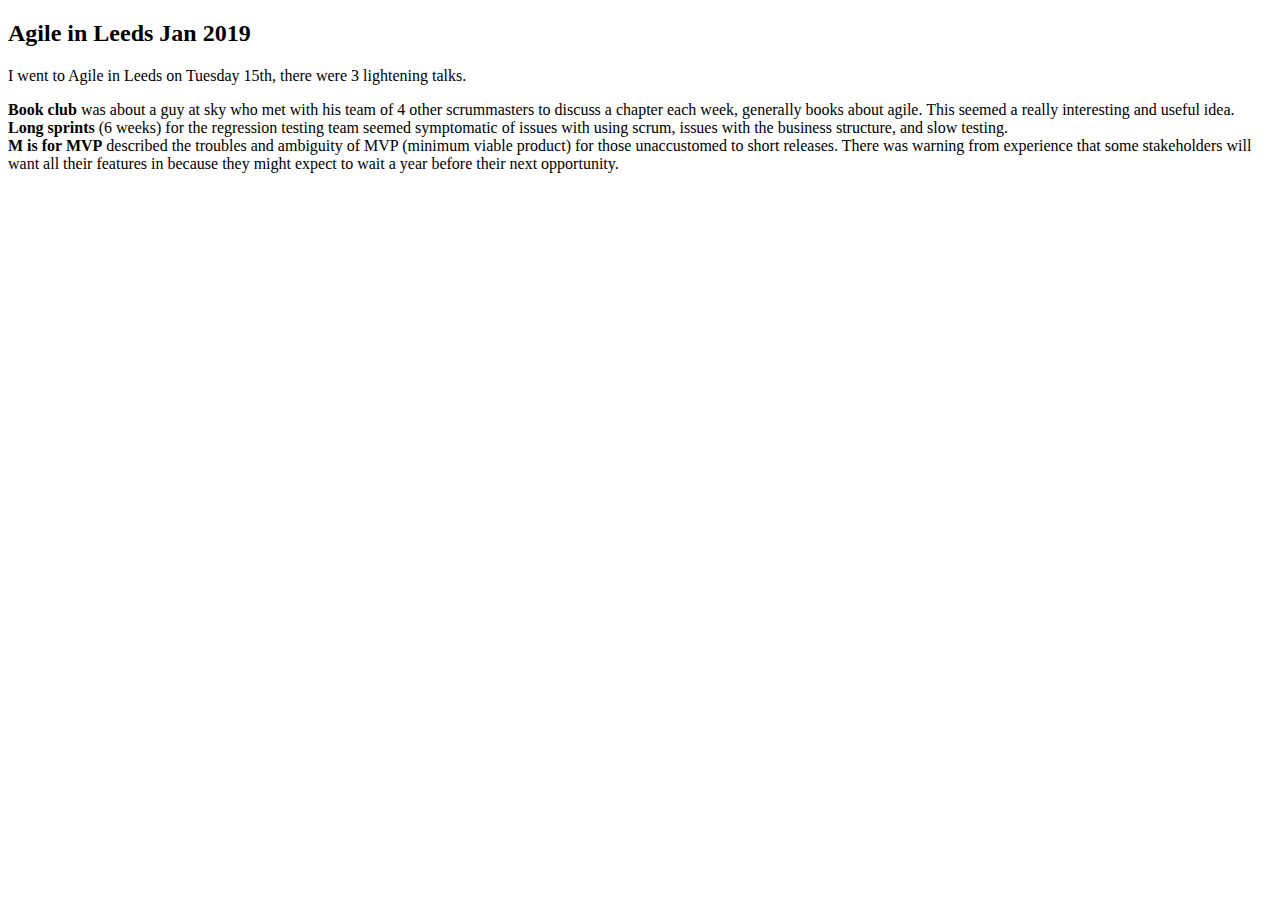
==== index.html @ 942dac50 "init index.js" ====
<!DOCTYPE html>
<html>
<head>
  <title>JohnAbeJames.com</title>
</head>
<body>

    <h2>Agile in Leeds Jan 2019</h2>
    <p>I went to Agile in Leeds on Tuesday 15th, there were 3 lightening talks. </p>

    <p>
        <strong>Book club</strong> was about a guy at sky who met with his team of 4 other scrummasters to discuss a chapter each week, generally books about agile. This seemed a really interesting and useful idea.
        <br>
        <strong>Long sprints</strong> (6 weeks) for the regression testing team seemed symptomatic of issues with using scrum, issues with the business structure, and slow testing.
        <br>
        <strong>M is for MVP</strong> described the troubles and ambiguity of MVP (minimum viable product) for those unaccustomed to short releases. There was warning from experience that some stakeholders will want all their features in because they might expect to wait a year before their next opportunity.
    </p>

</body>
</html>
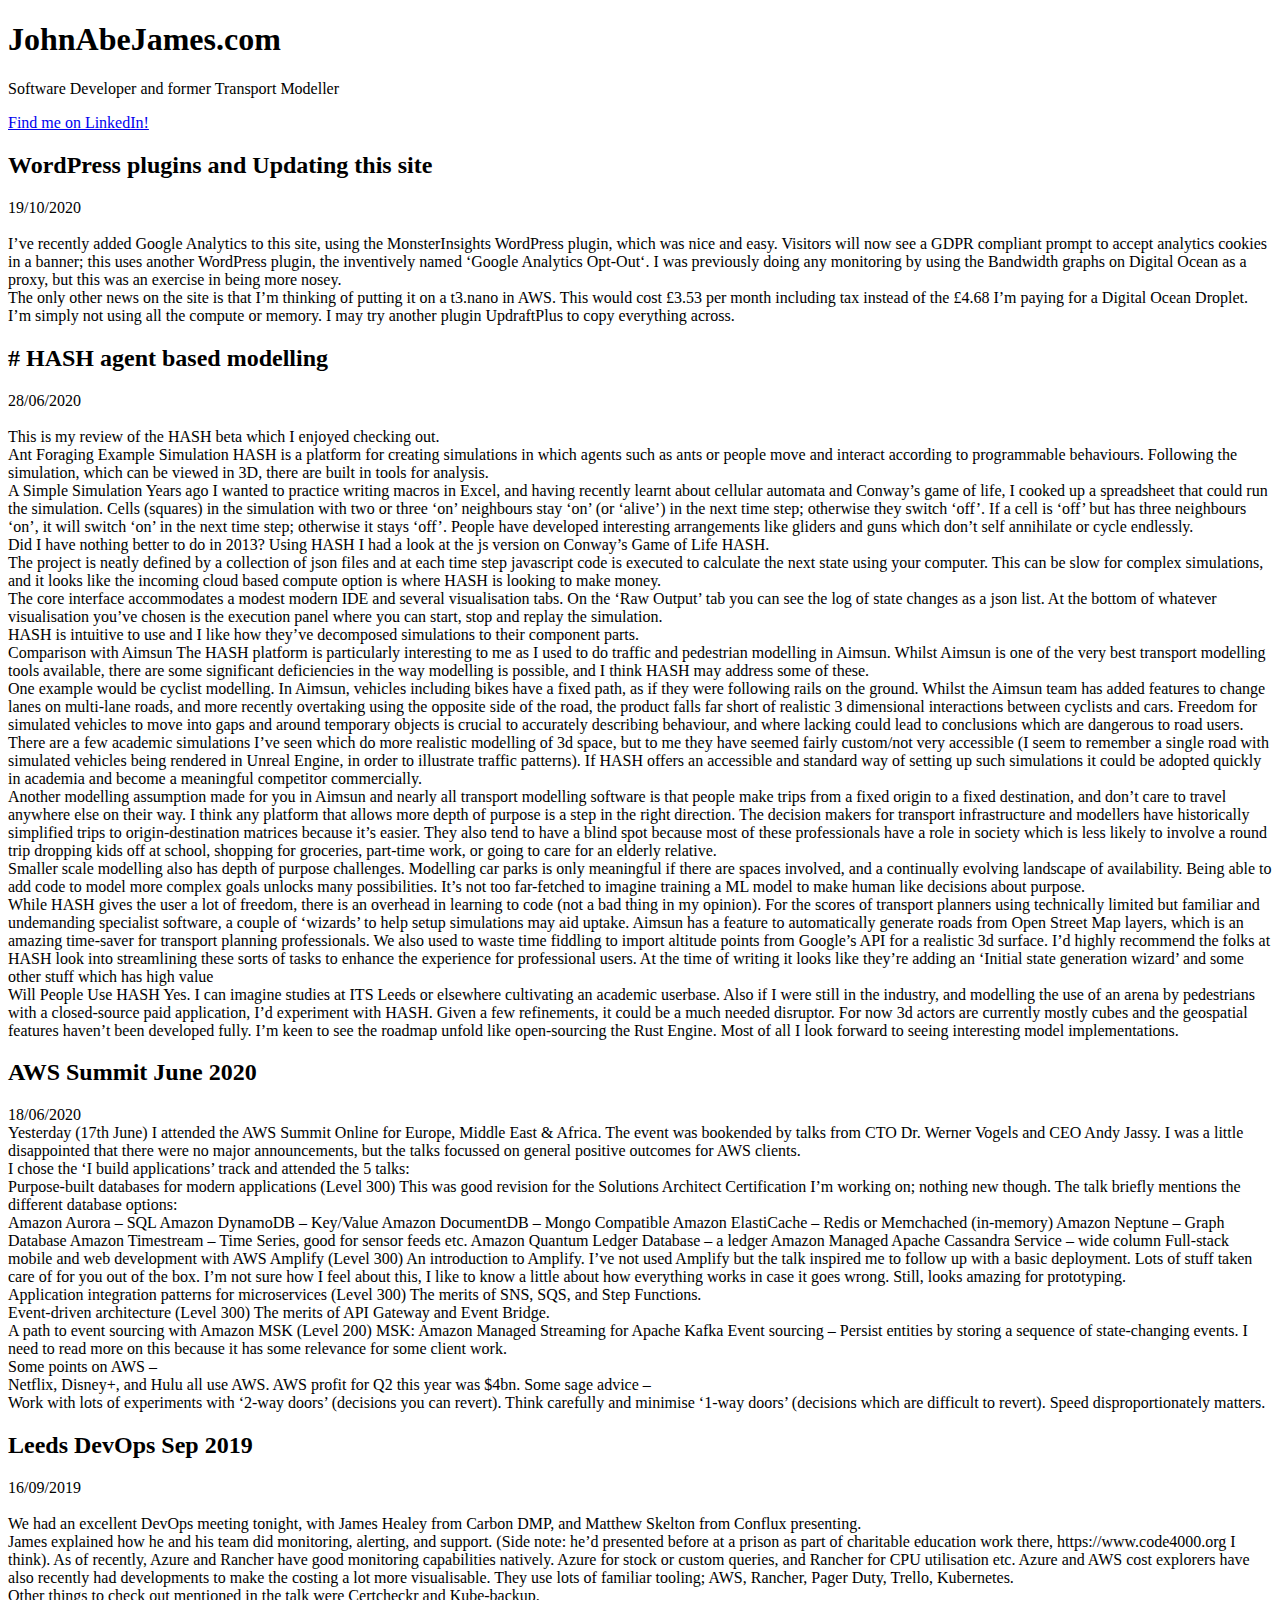
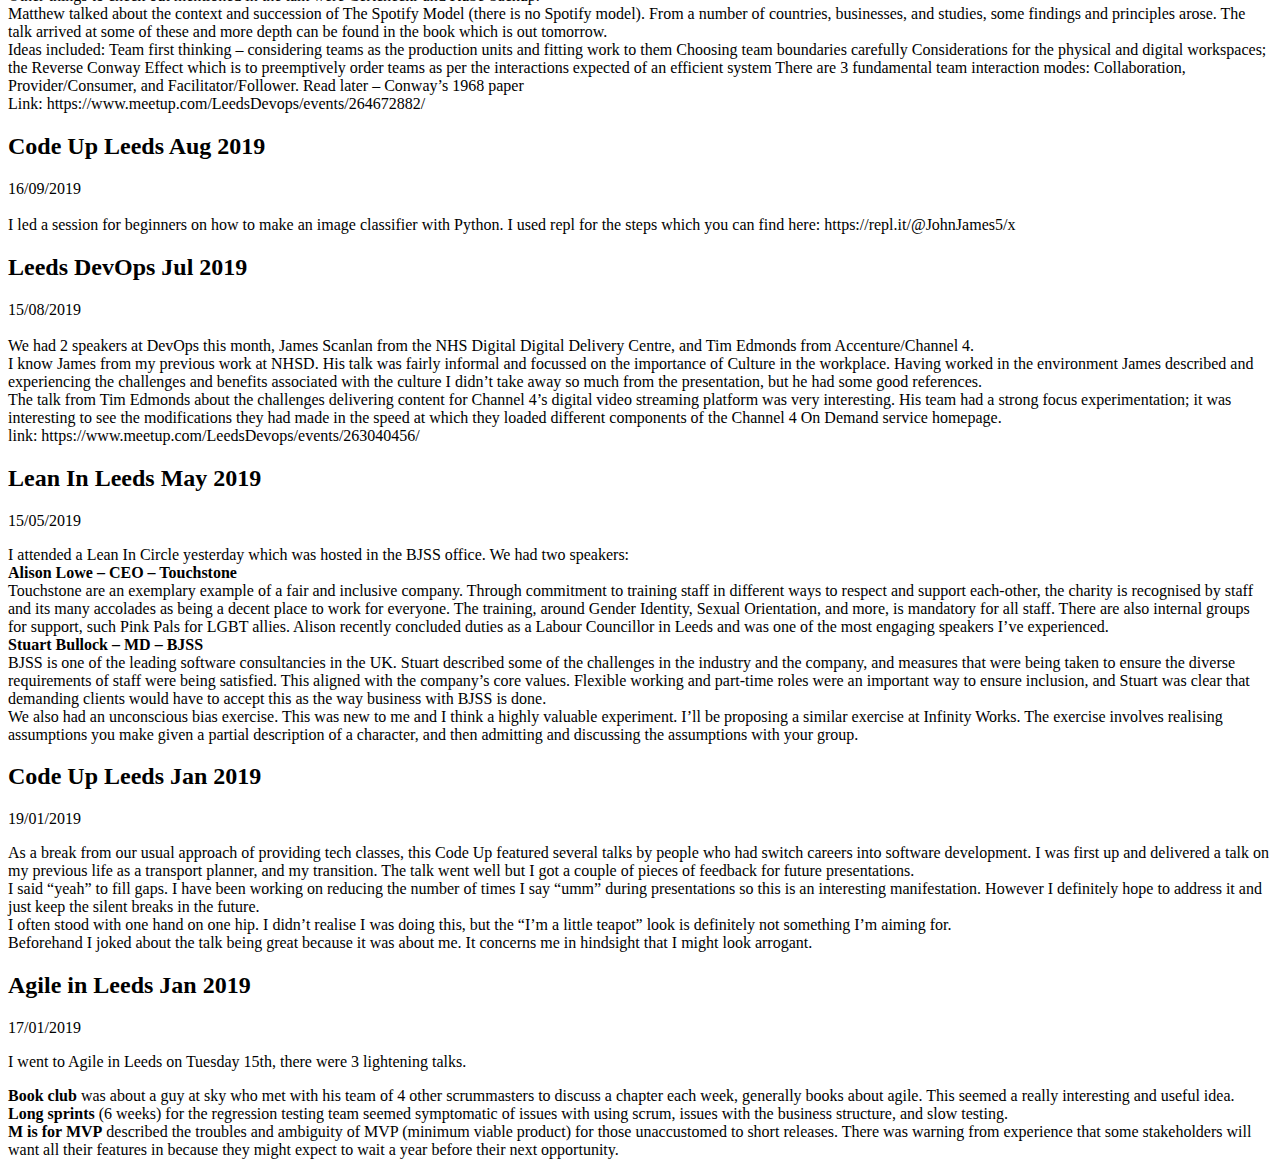
==== commit fce567bd: "add content" ====
--- a/index.html
+++ b/index.html
@@ -5,9 +5,174 @@
 </head>
 <body>
 
+    <h1>JohnAbeJames.com</h1>
+    <p>Software Developer and former Transport Modeller</p>
+    
+    <a href="https://www.linkedin.com/in/john-a-james/">Find me on LinkedIn!</a>
+
+    <h2>WordPress plugins and Updating this site</h2>
+    <li>19/10/2020</li>
+    <br>
+    I’ve recently added Google Analytics to this site, using the MonsterInsights WordPress plugin, which was nice and easy. Visitors will now see a GDPR compliant prompt to accept analytics cookies in a banner; this uses another WordPress plugin, the inventively named ‘Google Analytics Opt-Out‘. I was previously doing any monitoring by using the Bandwidth graphs on Digital Ocean as a proxy, but this was an exercise in being more nosey.
+    <br>
+    The only other news on the site is that I’m thinking of putting it on a t3.nano in AWS. This would cost £3.53 per month including tax instead of the £4.68 I’m paying for a Digital Ocean Droplet. I’m simply not using all the compute or memory. I may try another plugin UpdraftPlus to copy everything across.
+
+
+    <h2># HASH agent based modelling</h2>
+    <li>28/06/2020</li>
+    <br>
+This is my review of the HASH beta which I enjoyed checking out.
+<br>
+Ant Foraging Example Simulation
+HASH is a platform for creating simulations in which agents such as ants or people move and interact according to programmable behaviours. Following the simulation, which can be viewed in 3D, there are built in tools for analysis.
+<br>
+
+A Simple Simulation
+Years ago I wanted to practice writing macros in Excel, and having recently learnt about cellular automata and Conway’s game of life, I cooked up a spreadsheet that could run the simulation. Cells (squares) in the simulation with two or three ‘on’ neighbours stay ‘on’ (or ‘alive’) in the next time step; otherwise they switch ‘off’. If a cell is ‘off’ but has three neighbours ‘on’, it will switch ‘on’ in the next time step; otherwise it stays ‘off’. People have developed interesting arrangements like gliders and guns which don’t self annihilate or cycle endlessly.
+<br>
+Did I have nothing better to do in 2013?
+Using HASH
+I had a look at the js version on Conway’s Game of Life HASH.
+<br>
+
+
+The project is neatly defined by a collection of json files and at each time step javascript code is executed to calculate the next state using your computer. This can be slow for complex simulations, and it looks like the incoming cloud based compute option is where HASH is looking to make money.
+<br>
+
+The core interface accommodates a modest modern IDE and several visualisation tabs. On the ‘Raw Output’ tab you can see the log of state changes as a json list. At the bottom of whatever visualisation you’ve chosen is the execution panel where you can start, stop and replay the simulation.
+
+<br>
+
+HASH is intuitive to use and I like how they’ve decomposed simulations to their component parts.
+<br>
+
+Comparison with Aimsun
+The HASH platform is particularly interesting to me as I used to do traffic and pedestrian modelling in Aimsun. Whilst Aimsun is one of the very best transport modelling tools available, there are some significant deficiencies in the way modelling is possible, and I think HASH may address some of these.
+<br>
+
+One example would be cyclist modelling. In Aimsun, vehicles including bikes have a fixed path, as if they were following rails on the ground. Whilst the Aimsun team has added features to change lanes on multi-lane roads, and more recently overtaking using the opposite side of the road, the product falls far short of realistic 3 dimensional interactions between cyclists and cars. Freedom for simulated vehicles to move into gaps and around temporary objects is crucial to accurately describing behaviour, and where lacking could lead to conclusions which are dangerous to road users. There are a few academic simulations I’ve seen which do more realistic modelling of 3d space, but to me they have seemed fairly custom/not very accessible (I seem to remember a single road with simulated vehicles being rendered in Unreal Engine, in order to illustrate traffic patterns). If HASH offers an accessible and standard way of setting up such simulations it could be adopted quickly in academia and become a meaningful competitor commercially.
+<br>
+
+Another modelling assumption made for you in Aimsun and nearly all transport modelling software is that people make trips from a fixed origin to a fixed destination, and don’t care to travel anywhere else on their way. I think any platform that allows more depth of purpose is a step in the right direction. The decision makers for transport infrastructure and modellers have historically simplified trips to origin-destination matrices because it’s easier. They also tend to have a blind spot because most of these professionals have a role in society which is less likely to involve a round trip dropping kids off at school, shopping for groceries, part-time work, or going to care for an elderly relative.
+<br>
+
+Smaller scale modelling also has depth of purpose challenges. Modelling car parks is only meaningful if there are spaces involved, and a continually evolving landscape of availability. Being able to add code to model more complex goals unlocks many possibilities. It’s not too far-fetched to imagine training a ML model to make human like decisions about purpose.
+<br>
+
+While HASH gives the user a lot of freedom, there is an overhead in learning to code (not a bad thing in my opinion). For the scores of transport planners using technically limited but familiar and undemanding specialist software, a couple of ‘wizards’ to help setup simulations may aid uptake. Aimsun has a feature to automatically generate roads from Open Street Map layers, which is an amazing time-saver for transport planning professionals. We also used to waste time fiddling to import altitude points from Google’s API for a realistic 3d surface. I’d highly recommend the folks at HASH look into streamlining these sorts of tasks to enhance the experience for professional users. At the time of writing it looks like they’re adding an ‘Initial state generation wizard’ and some other stuff which has high value
+<br>
+
+Will People Use HASH
+Yes. I can imagine studies at ITS Leeds or elsewhere cultivating an academic userbase. Also if I were still in the industry, and modelling the use of an arena by pedestrians with a closed-source paid application, I’d experiment with HASH. Given a few refinements, it could be a much needed disruptor. For now 3d actors are currently mostly cubes and the geospatial features haven’t been developed fully. I’m keen to see the roadmap unfold like open-sourcing the Rust Engine. Most of all I look forward to seeing interesting model implementations.
+
+    <h2>AWS Summit June 2020</h2>
+    <li>18/06/2020</li>
+    Yesterday (17th June) I attended the AWS Summit Online for Europe, Middle East & Africa. The event was bookended by talks from CTO Dr. Werner Vogels and CEO Andy Jassy. I was a little disappointed that there were no major announcements, but the talks focussed on general positive outcomes for AWS clients.
+    <br>
+    I chose the ‘I build applications’ track and attended the 5 talks:
+    <br>
+    Purpose-built databases for modern applications (Level 300)
+    This was good revision for the Solutions Architect Certification I’m working on; nothing new though. The talk briefly mentions the different database options:
+    <br>
+    Amazon Aurora – SQL
+    Amazon DynamoDB – Key/Value
+    Amazon DocumentDB – Mongo Compatible
+    Amazon ElastiCache – Redis or Memchached (in-memory)
+    Amazon Neptune – Graph Database
+    Amazon Timestream – Time Series, good for sensor feeds etc.
+    Amazon Quantum Ledger Database – a ledger
+    Amazon Managed Apache Cassandra Service – wide column
+    Full-stack mobile and web development with AWS Amplify (Level 300)
+    An introduction to Amplify. I’ve not used Amplify but the talk inspired me to follow up with a basic deployment. Lots of stuff taken care of for you out of the box. I’m not sure how I feel about this, I like to know a little about how everything works in case it goes wrong. Still, looks amazing for prototyping.
+    <br>
+    Application integration patterns for microservices (Level 300)
+    The merits of SNS, SQS, and Step Functions.
+    <br>
+    Event-driven architecture (Level 300)
+    The merits of API Gateway and Event Bridge.
+    <br>
+    A path to event sourcing with Amazon MSK (Level 200)
+    MSK: Amazon Managed Streaming for Apache Kafka
+    Event sourcing –
+    Persist entities by storing a sequence of state-changing events.
+    I need to read more on this because it has some relevance for some client work.
+    <br>
+    Some points on AWS –
+    <br>
+    Netflix, Disney+, and Hulu all use AWS.
+    AWS profit for Q2 this year was $4bn.
+    Some sage advice –
+    <br>
+    Work with lots of experiments with ‘2-way doors’ (decisions you can revert). Think carefully and minimise ‘1-way doors’ (decisions which are difficult to revert).
+    Speed disproportionately matters.
+
+
+
+    <h2>Leeds DevOps Sep 2019</h2>
+    <li>16/09/2019</li>
+    <br>
+    We had an excellent DevOps meeting tonight, with James Healey from Carbon DMP, and Matthew Skelton from Conflux presenting.
+    <br>
+    James explained how he and his team did monitoring, alerting, and support. (Side note: he’d presented before at a prison as part of charitable education work there, https://www.code4000.org I think). As of recently, Azure and Rancher have good monitoring capabilities natively. Azure for stock or custom queries, and Rancher for CPU utilisation etc. Azure and AWS cost explorers have also recently had developments to make the costing a lot more visualisable. They use lots of familiar tooling; AWS, Rancher, Pager Duty, Trello, Kubernetes.
+    <br>
+    Other things to check out mentioned in the talk were Certcheckr and Kube-backup.
+    <br>
+    Matthew talked about the context and succession of The Spotify Model (there is no Spotify model). From a number of countries, businesses, and studies, some findings and principles arose. The talk arrived at some of these and more depth can be found in the book which is out tomorrow.
+    <br>
+    Ideas included:
+    
+    Team first thinking – considering teams as the production units and fitting work to them
+    Choosing team boundaries carefully
+    Considerations for the physical and digital workspaces; the Reverse Conway Effect which is to preemptively order teams as per the interactions expected of an efficient system
+    There are 3 fundamental team interaction modes: Collaboration, Provider/Consumer, and Facilitator/Follower.
+    Read later – Conway’s 1968 paper
+    <br>
+    Link: https://www.meetup.com/LeedsDevops/events/264672882/
+
+
+    <h2>Code Up Leeds Aug 2019</h2>
+    <li>16/09/2019</li>
+    <br>
+    I led a session for beginners on how to make an image classifier with Python. I used repl for the steps which you can find here: https://repl.it/@JohnJames5/x
+
+    <h2>Leeds DevOps Jul 2019</h2>
+    <li>15/08/2019</li>
+    <br>
+    We had 2 speakers at DevOps this month, James Scanlan from the NHS Digital Digital Delivery Centre, and Tim Edmonds from Accenture/Channel 4.
+    <br>
+    I know James from my previous work at NHSD. His talk was fairly informal and focussed on the importance of Culture in the workplace. Having worked in the environment James described and experiencing the challenges and benefits associated with the culture I didn’t take away so much from the presentation, but he had some good references.
+    <br>
+    The talk from Tim Edmonds about the challenges delivering content for Channel 4’s digital video streaming platform was very interesting. His team had a strong focus experimentation; it was interesting to see the modifications they had made in the speed at which they loaded different components of the Channel 4 On Demand service homepage.
+    <br>
+    link: https://www.meetup.com/LeedsDevops/events/263040456/
+    <br>
+    <h2>Lean In Leeds May 2019</h2>
+    <li>15/05/2019</li>
+    <p>I attended a Lean In Circle yesterday which was hosted in the BJSS office. We had two speakers:
+        <br>
+        <strong>Alison Lowe – CEO – Touchstone</strong> 
+        <br>
+        Touchstone are an exemplary example of a fair and inclusive company. Through commitment to training staff in different ways to respect and support each-other, the charity is recognised by staff and its many accolades as being a decent place to work for everyone. The training, around Gender Identity, Sexual Orientation, and more, is mandatory for all staff. There are also internal groups for support, such Pink Pals for LGBT allies. Alison recently concluded duties as a Labour Councillor in Leeds and was one of the most engaging speakers I’ve experienced.
+        <br>
+        <strong>Stuart Bullock – MD – BJSS</strong> 
+        <br>
+        BJSS is one of the leading software consultancies in the UK. Stuart described some of the challenges in the industry and the company, and measures that were being taken to ensure the diverse requirements of staff were being satisfied. This aligned with the company’s core values. Flexible working and part-time roles were an important way to ensure inclusion, and Stuart was clear that demanding clients would have to accept this as the way business with BJSS is done.
+        <br>
+        We also had an unconscious bias exercise. This was new to me and I think a highly valuable experiment. I’ll be proposing a similar exercise at Infinity Works. The exercise involves realising assumptions you make given a partial description of a character, and then admitting and discussing the assumptions with your group.
+    </p>
+    <h2>Code Up Leeds Jan 2019</h2>
+    <li>19/01/2019</li>
+    <p>As a break from our usual approach of providing tech classes, this Code Up featured several talks by people who had switch careers into software development. I was first up and delivered a talk on my previous life as a transport planner, and my transition. The talk went well but I got a couple of pieces of feedback for future presentations.
+        <br>
+        I said “yeah” to fill gaps. I have been working on reducing the number of times I say “umm” during presentations so this is an interesting manifestation. However I definitely hope to address it and just keep the silent breaks in the future.
+        <br>
+        I often stood with one hand on one hip. I didn’t realise I was doing this, but the “I’m a little teapot” look is definitely not something I’m aiming for.
+        <br>
+        Beforehand I joked about the talk being great because it was about me. It concerns me in hindsight that I might look arrogant.</p>
+
     <h2>Agile in Leeds Jan 2019</h2>
+    <li>17/01/2019</li>
     <p>I went to Agile in Leeds on Tuesday 15th, there were 3 lightening talks. </p>
-
     <p>
         <strong>Book club</strong> was about a guy at sky who met with his team of 4 other scrummasters to discuss a chapter each week, generally books about agile. This seemed a really interesting and useful idea.
         <br>
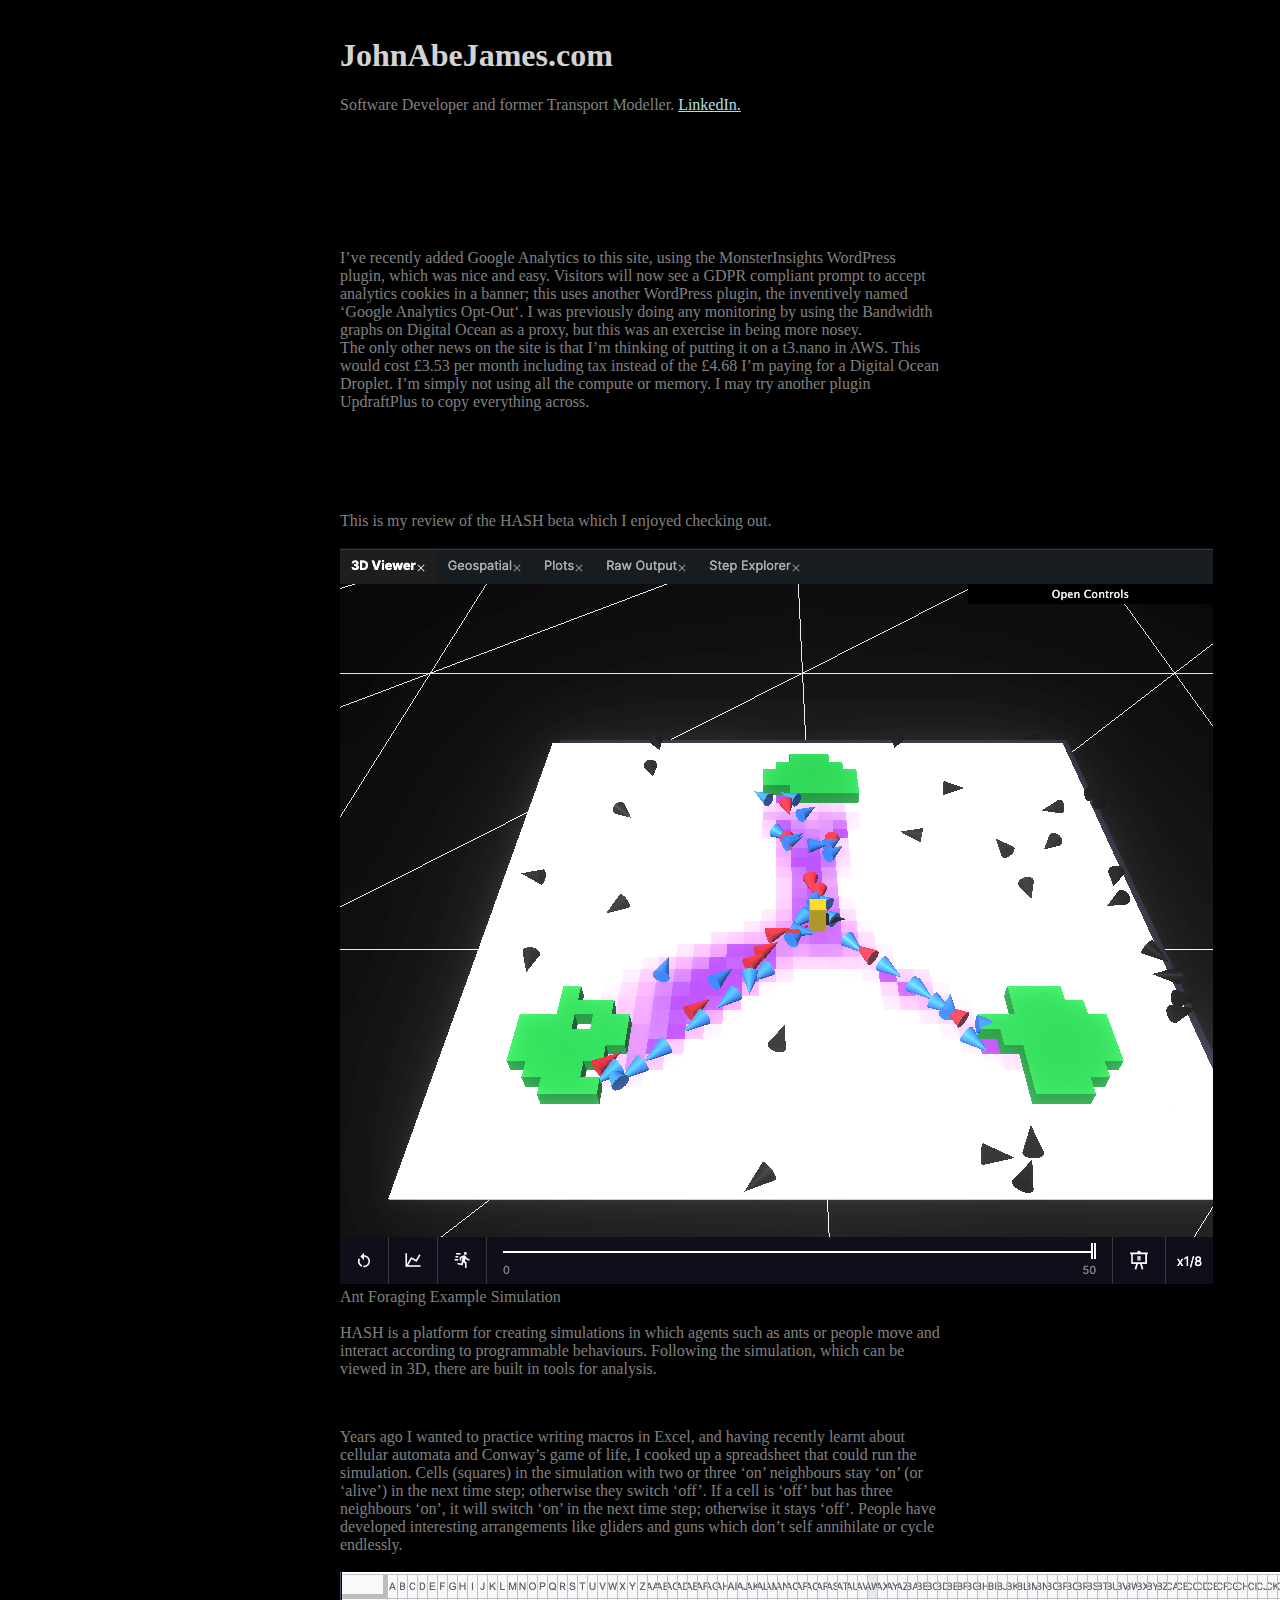
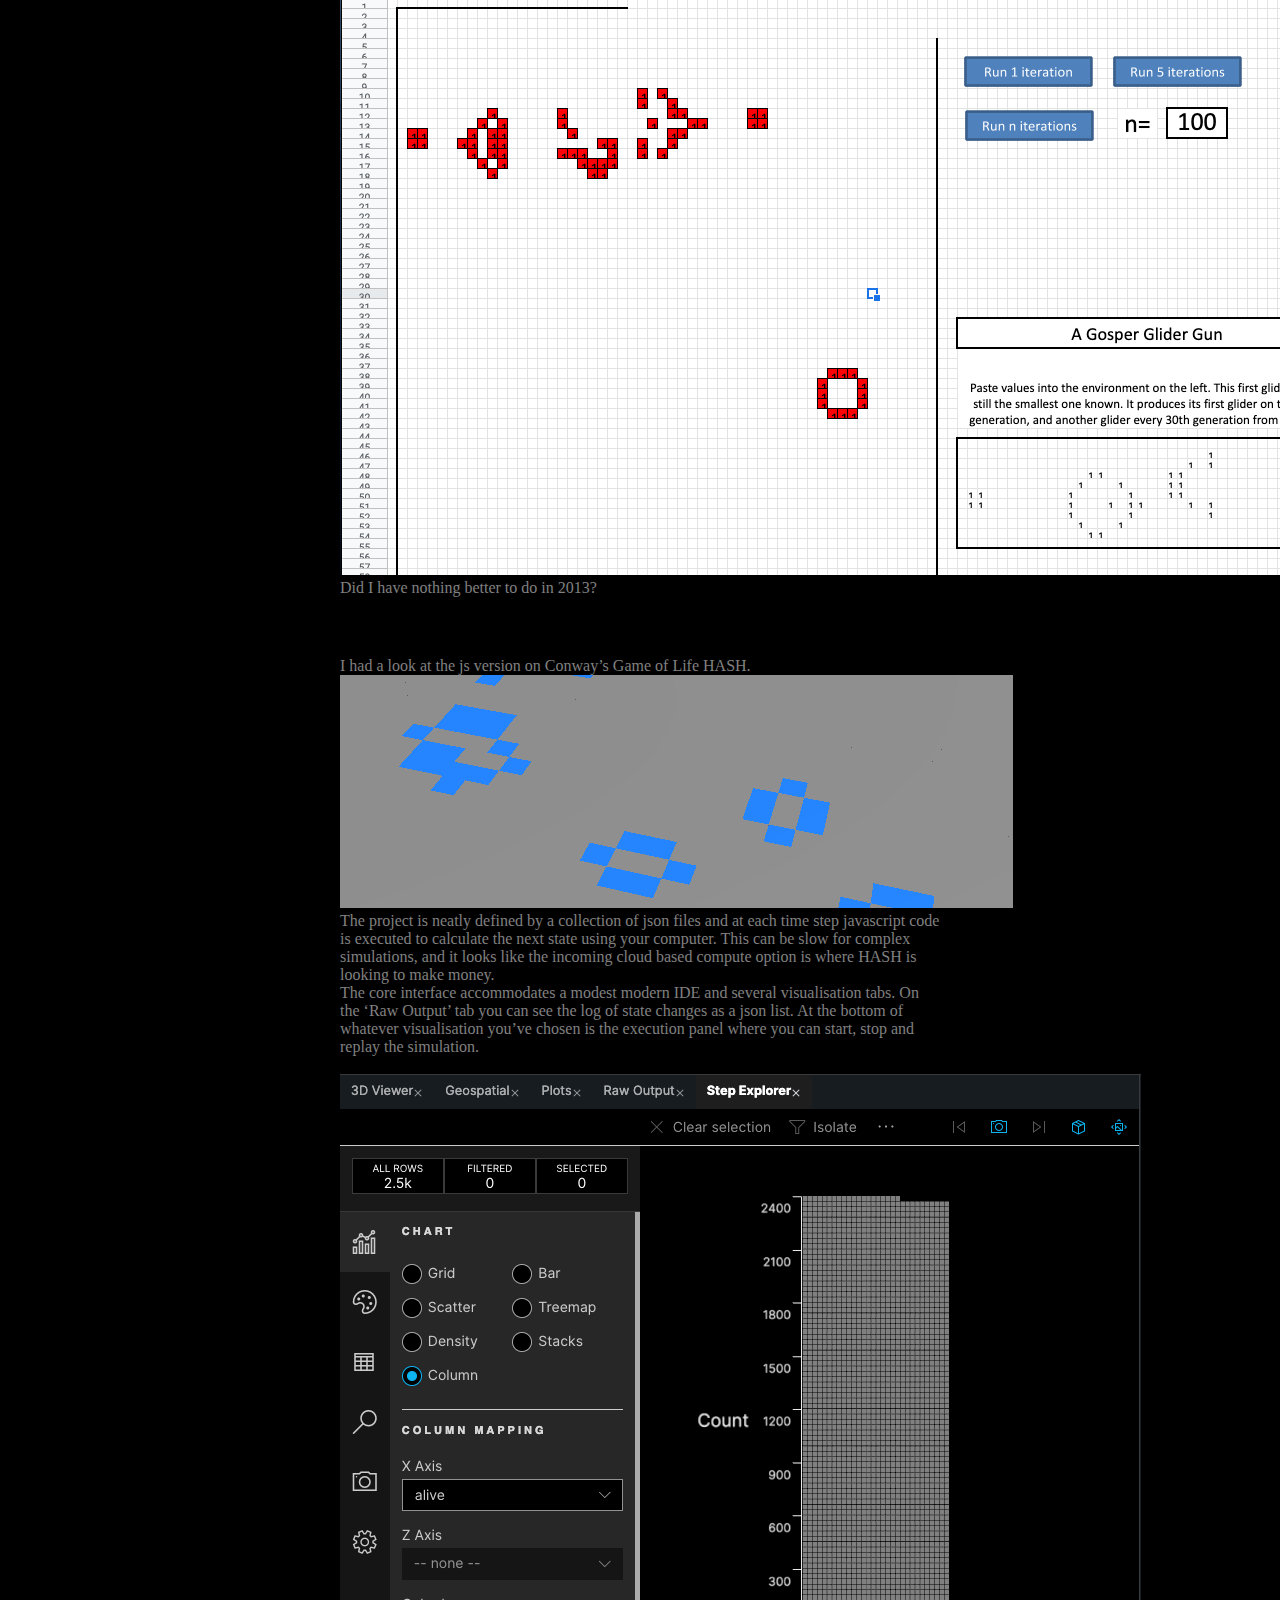
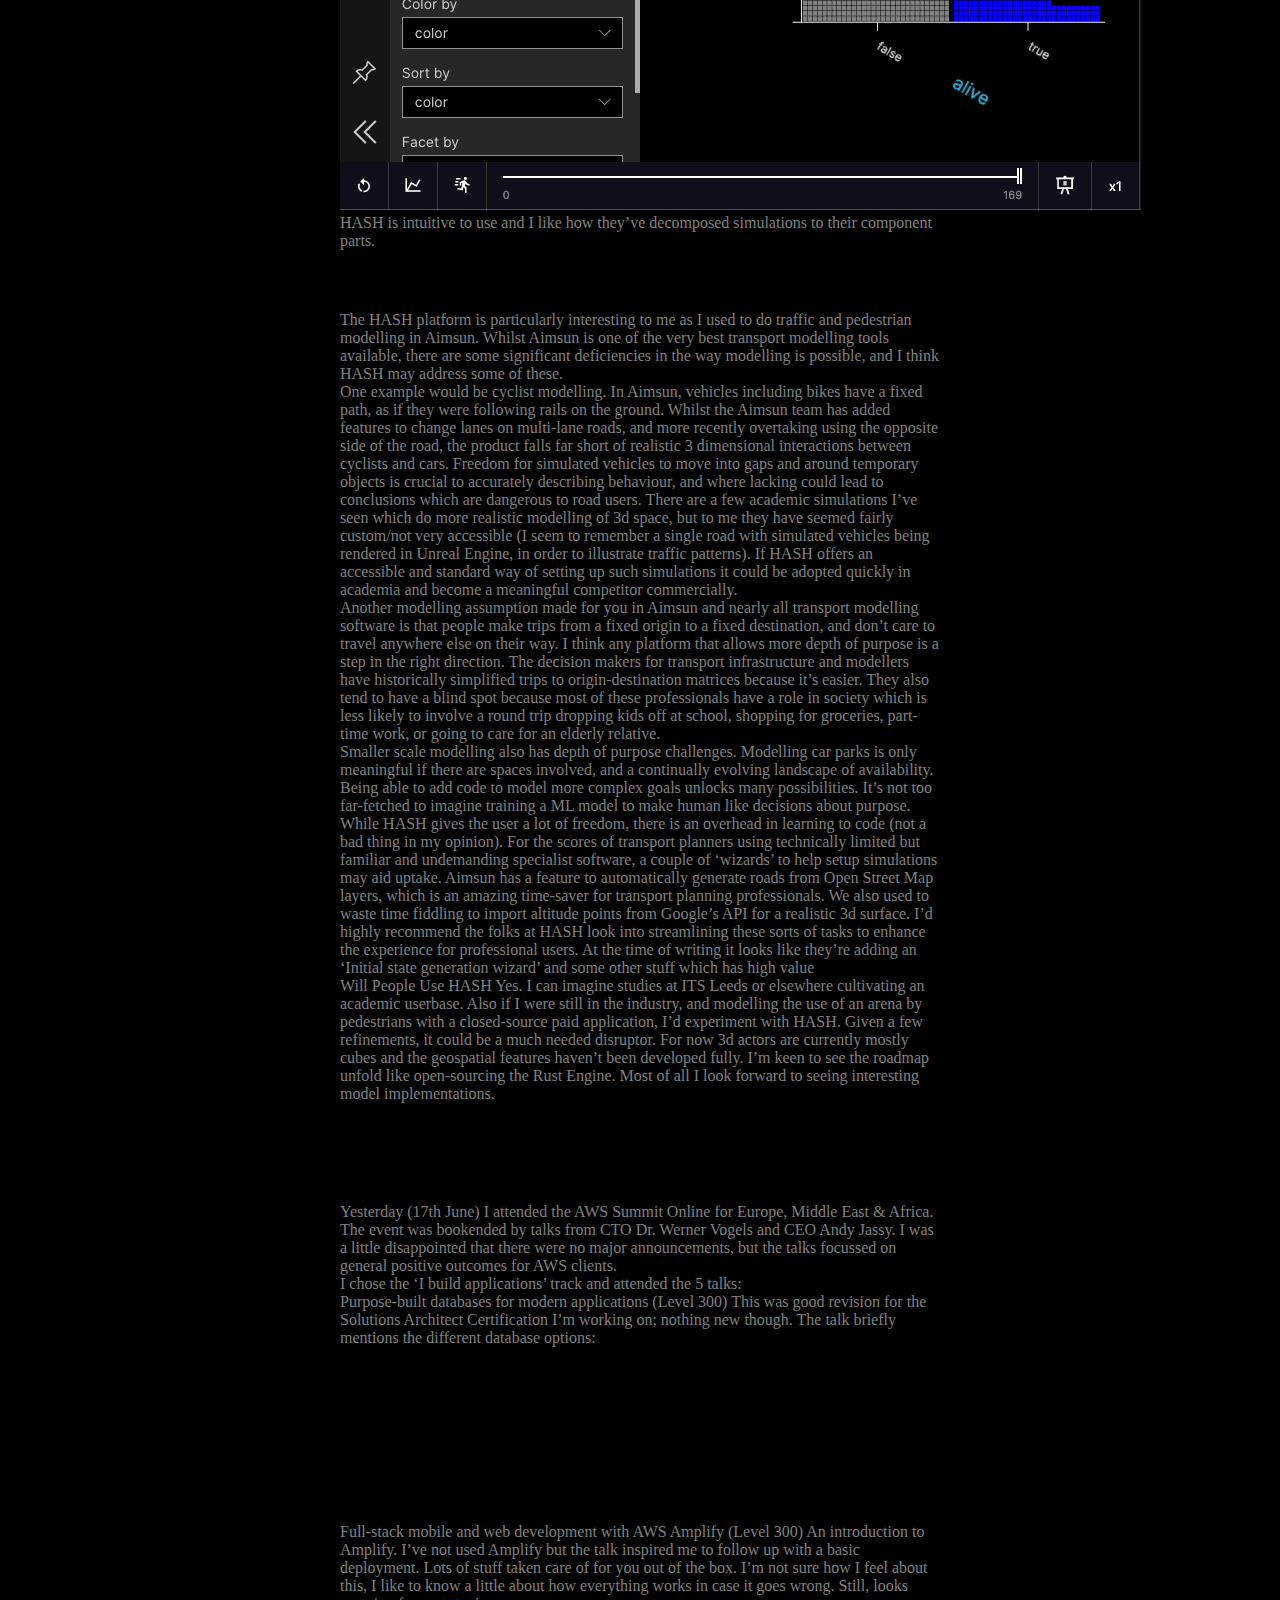
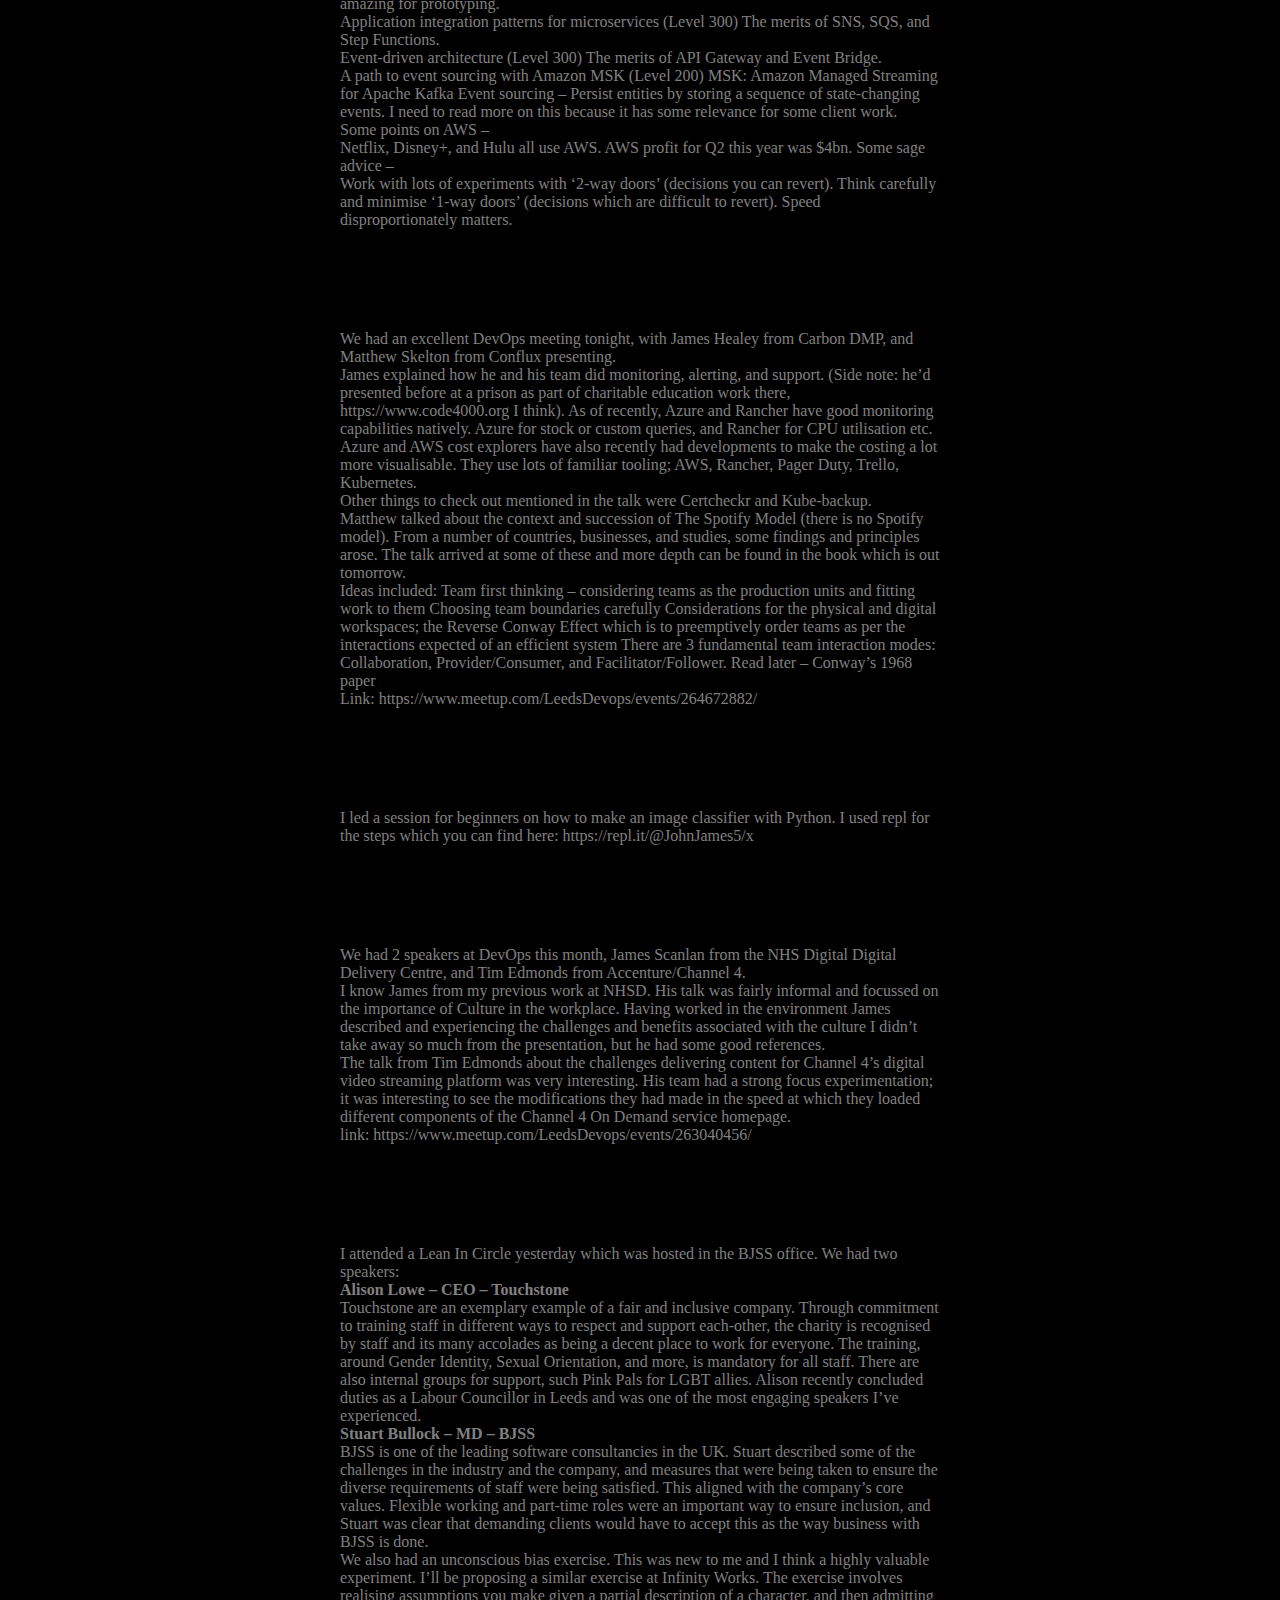
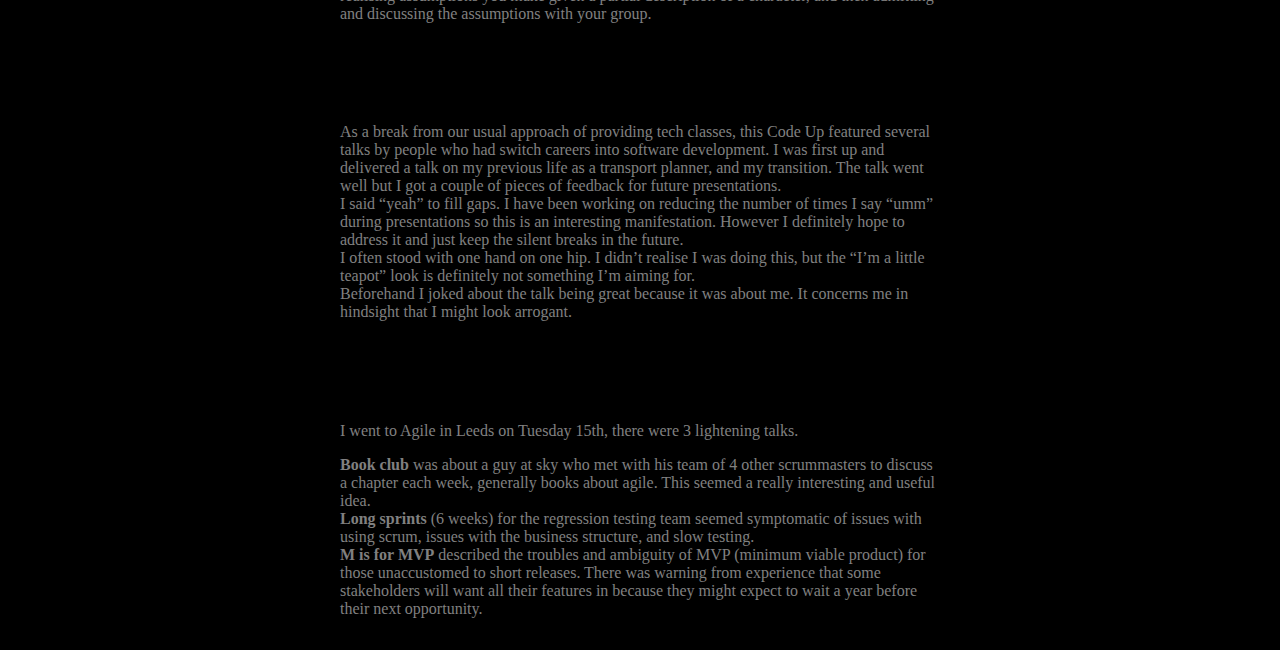
==== commit 2934c81a: "add some styling" ====
--- a/index.html
+++ b/index.html
@@ -2,150 +2,184 @@
 <html>
 <head>
   <title>JohnAbeJames.com</title>
+  <style>
+    body {
+        background-color: black;
+        margin: auto;
+        padding: 16px;
+        max-width: 600px;
+    }
+    h1   {color: lightgrey;}
+    p    {color: grey;}
+    a    {color: powderblue;}
+    </style>
 </head>
 <body>
 
     <h1>JohnAbeJames.com</h1>
-    <p>Software Developer and former Transport Modeller</p>
-    
-    <a href="https://www.linkedin.com/in/john-a-james/">Find me on LinkedIn!</a>
-
+    <p>
+        Software Developer and former Transport Modeller. 
+        <a href="https://www.linkedin.com/in/john-a-james/">LinkedIn.</a>
+    </p>
+    <br>
     <h2>WordPress plugins and Updating this site</h2>
     <li>19/10/2020</li>
-    <br>
-    I’ve recently added Google Analytics to this site, using the MonsterInsights WordPress plugin, which was nice and easy. Visitors will now see a GDPR compliant prompt to accept analytics cookies in a banner; this uses another WordPress plugin, the inventively named ‘Google Analytics Opt-Out‘. I was previously doing any monitoring by using the Bandwidth graphs on Digital Ocean as a proxy, but this was an exercise in being more nosey.
-    <br>
-    The only other news on the site is that I’m thinking of putting it on a t3.nano in AWS. This would cost £3.53 per month including tax instead of the £4.68 I’m paying for a Digital Ocean Droplet. I’m simply not using all the compute or memory. I may try another plugin UpdraftPlus to copy everything across.
-
+    <p>
+        I’ve recently added Google Analytics to this site, using the MonsterInsights WordPress plugin, which was nice and easy. Visitors will now see a GDPR compliant prompt to accept analytics cookies in a banner; this uses another WordPress plugin, the inventively named ‘Google Analytics Opt-Out‘. I was previously doing any monitoring by using the Bandwidth graphs on Digital Ocean as a proxy, but this was an exercise in being more nosey.
+        <br>
+        The only other news on the site is that I’m thinking of putting it on a t3.nano in AWS. This would cost £3.53 per month including tax instead of the £4.68 I’m paying for a Digital Ocean Droplet. I’m simply not using all the compute or memory. I may try another plugin UpdraftPlus to copy everything across.
+    </p>
 
     <h2># HASH agent based modelling</h2>
     <li>28/06/2020</li>
-    <br>
-This is my review of the HASH beta which I enjoyed checking out.
-<br>
-Ant Foraging Example Simulation
-HASH is a platform for creating simulations in which agents such as ants or people move and interact according to programmable behaviours. Following the simulation, which can be viewed in 3D, there are built in tools for analysis.
-<br>
-
-A Simple Simulation
-Years ago I wanted to practice writing macros in Excel, and having recently learnt about cellular automata and Conway’s game of life, I cooked up a spreadsheet that could run the simulation. Cells (squares) in the simulation with two or three ‘on’ neighbours stay ‘on’ (or ‘alive’) in the next time step; otherwise they switch ‘off’. If a cell is ‘off’ but has three neighbours ‘on’, it will switch ‘on’ in the next time step; otherwise it stays ‘off’. People have developed interesting arrangements like gliders and guns which don’t self annihilate or cycle endlessly.
-<br>
-Did I have nothing better to do in 2013?
-Using HASH
-I had a look at the js version on Conway’s Game of Life HASH.
-<br>
-
-
-The project is neatly defined by a collection of json files and at each time step javascript code is executed to calculate the next state using your computer. This can be slow for complex simulations, and it looks like the incoming cloud based compute option is where HASH is looking to make money.
-<br>
-
-The core interface accommodates a modest modern IDE and several visualisation tabs. On the ‘Raw Output’ tab you can see the log of state changes as a json list. At the bottom of whatever visualisation you’ve chosen is the execution panel where you can start, stop and replay the simulation.
-
-<br>
-
-HASH is intuitive to use and I like how they’ve decomposed simulations to their component parts.
-<br>
-
-Comparison with Aimsun
-The HASH platform is particularly interesting to me as I used to do traffic and pedestrian modelling in Aimsun. Whilst Aimsun is one of the very best transport modelling tools available, there are some significant deficiencies in the way modelling is possible, and I think HASH may address some of these.
-<br>
-
-One example would be cyclist modelling. In Aimsun, vehicles including bikes have a fixed path, as if they were following rails on the ground. Whilst the Aimsun team has added features to change lanes on multi-lane roads, and more recently overtaking using the opposite side of the road, the product falls far short of realistic 3 dimensional interactions between cyclists and cars. Freedom for simulated vehicles to move into gaps and around temporary objects is crucial to accurately describing behaviour, and where lacking could lead to conclusions which are dangerous to road users. There are a few academic simulations I’ve seen which do more realistic modelling of 3d space, but to me they have seemed fairly custom/not very accessible (I seem to remember a single road with simulated vehicles being rendered in Unreal Engine, in order to illustrate traffic patterns). If HASH offers an accessible and standard way of setting up such simulations it could be adopted quickly in academia and become a meaningful competitor commercially.
-<br>
-
-Another modelling assumption made for you in Aimsun and nearly all transport modelling software is that people make trips from a fixed origin to a fixed destination, and don’t care to travel anywhere else on their way. I think any platform that allows more depth of purpose is a step in the right direction. The decision makers for transport infrastructure and modellers have historically simplified trips to origin-destination matrices because it’s easier. They also tend to have a blind spot because most of these professionals have a role in society which is less likely to involve a round trip dropping kids off at school, shopping for groceries, part-time work, or going to care for an elderly relative.
-<br>
-
-Smaller scale modelling also has depth of purpose challenges. Modelling car parks is only meaningful if there are spaces involved, and a continually evolving landscape of availability. Being able to add code to model more complex goals unlocks many possibilities. It’s not too far-fetched to imagine training a ML model to make human like decisions about purpose.
-<br>
-
-While HASH gives the user a lot of freedom, there is an overhead in learning to code (not a bad thing in my opinion). For the scores of transport planners using technically limited but familiar and undemanding specialist software, a couple of ‘wizards’ to help setup simulations may aid uptake. Aimsun has a feature to automatically generate roads from Open Street Map layers, which is an amazing time-saver for transport planning professionals. We also used to waste time fiddling to import altitude points from Google’s API for a realistic 3d surface. I’d highly recommend the folks at HASH look into streamlining these sorts of tasks to enhance the experience for professional users. At the time of writing it looks like they’re adding an ‘Initial state generation wizard’ and some other stuff which has high value
-<br>
-
-Will People Use HASH
-Yes. I can imagine studies at ITS Leeds or elsewhere cultivating an academic userbase. Also if I were still in the industry, and modelling the use of an arena by pedestrians with a closed-source paid application, I’d experiment with HASH. Given a few refinements, it could be a much needed disruptor. For now 3d actors are currently mostly cubes and the geospatial features haven’t been developed fully. I’m keen to see the roadmap unfold like open-sourcing the Rust Engine. Most of all I look forward to seeing interesting model implementations.
+    <p>
+        This is my review of the HASH beta which I enjoyed checking out.
+        <br>
+        <br>
+        <img src='./pics/hash1.png'/>
+        Ant Foraging Example Simulation
+        <br>
+        <br>
+        HASH is a platform for creating simulations in which agents such as ants or people move and interact according to programmable behaviours. Following the simulation, which can be viewed in 3D, there are built in tools for analysis.
+        <br>
+    </p>
+        A Simple Simulation
+    <p>
+        Years ago I wanted to practice writing macros in Excel, and having recently learnt about cellular automata and Conway’s game of life, I cooked up a spreadsheet that could run the simulation. Cells (squares) in the simulation with two or three ‘on’ neighbours stay ‘on’ (or ‘alive’) in the next time step; otherwise they switch ‘off’. If a cell is ‘off’ but has three neighbours ‘on’, it will switch ‘on’ in the next time step; otherwise it stays ‘off’. People have developed interesting arrangements like gliders and guns which don’t self annihilate or cycle endlessly.
+        <br>
+        <br>
+        <img src='./pics/excel.png'/>
+        Did I have nothing better to do in 2013?
+        <br>
+    </p>
+
+        <h4>Using HASH</h4>
+    <p>
+        I had a look at the js version on Conway’s Game of Life HASH.
+        <br>
+        
+        <img src='./pics/hash.png'/>
+        <br>
+
+        The project is neatly defined by a collection of json files and at each time step javascript code is executed to calculate the next state using your computer. This can be slow for complex simulations, and it looks like the incoming cloud based compute option is where HASH is looking to make money.
+        <br>
+
+        The core interface accommodates a modest modern IDE and several visualisation tabs. On the ‘Raw Output’ tab you can see the log of state changes as a json list. At the bottom of whatever visualisation you’ve chosen is the execution panel where you can start, stop and replay the simulation.
+        <br>
+        <br>
+        <img src='./pics/hash3.png'/>
+
+        HASH is intuitive to use and I like how they’ve decomposed simulations to their component parts.
+        <br>
+    </p>
+        <h4>Comparison with Aimsun</h4>
+    <p>
+        The HASH platform is particularly interesting to me as I used to do traffic and pedestrian modelling in Aimsun. Whilst Aimsun is one of the very best transport modelling tools available, there are some significant deficiencies in the way modelling is possible, and I think HASH may address some of these.
+        <br>
+
+        One example would be cyclist modelling. In Aimsun, vehicles including bikes have a fixed path, as if they were following rails on the ground. Whilst the Aimsun team has added features to change lanes on multi-lane roads, and more recently overtaking using the opposite side of the road, the product falls far short of realistic 3 dimensional interactions between cyclists and cars. Freedom for simulated vehicles to move into gaps and around temporary objects is crucial to accurately describing behaviour, and where lacking could lead to conclusions which are dangerous to road users. There are a few academic simulations I’ve seen which do more realistic modelling of 3d space, but to me they have seemed fairly custom/not very accessible (I seem to remember a single road with simulated vehicles being rendered in Unreal Engine, in order to illustrate traffic patterns). If HASH offers an accessible and standard way of setting up such simulations it could be adopted quickly in academia and become a meaningful competitor commercially.
+        <br>
+
+        Another modelling assumption made for you in Aimsun and nearly all transport modelling software is that people make trips from a fixed origin to a fixed destination, and don’t care to travel anywhere else on their way. I think any platform that allows more depth of purpose is a step in the right direction. The decision makers for transport infrastructure and modellers have historically simplified trips to origin-destination matrices because it’s easier. They also tend to have a blind spot because most of these professionals have a role in society which is less likely to involve a round trip dropping kids off at school, shopping for groceries, part-time work, or going to care for an elderly relative.
+        <br>
+
+        Smaller scale modelling also has depth of purpose challenges. Modelling car parks is only meaningful if there are spaces involved, and a continually evolving landscape of availability. Being able to add code to model more complex goals unlocks many possibilities. It’s not too far-fetched to imagine training a ML model to make human like decisions about purpose.
+        <br>
+
+        While HASH gives the user a lot of freedom, there is an overhead in learning to code (not a bad thing in my opinion). For the scores of transport planners using technically limited but familiar and undemanding specialist software, a couple of ‘wizards’ to help setup simulations may aid uptake. Aimsun has a feature to automatically generate roads from Open Street Map layers, which is an amazing time-saver for transport planning professionals. We also used to waste time fiddling to import altitude points from Google’s API for a realistic 3d surface. I’d highly recommend the folks at HASH look into streamlining these sorts of tasks to enhance the experience for professional users. At the time of writing it looks like they’re adding an ‘Initial state generation wizard’ and some other stuff which has high value
+        <br>
+
+        Will People Use HASH
+        Yes. I can imagine studies at ITS Leeds or elsewhere cultivating an academic userbase. Also if I were still in the industry, and modelling the use of an arena by pedestrians with a closed-source paid application, I’d experiment with HASH. Given a few refinements, it could be a much needed disruptor. For now 3d actors are currently mostly cubes and the geospatial features haven’t been developed fully. I’m keen to see the roadmap unfold like open-sourcing the Rust Engine. Most of all I look forward to seeing interesting model implementations.
+    </p>
 
     <h2>AWS Summit June 2020</h2>
     <li>18/06/2020</li>
-    Yesterday (17th June) I attended the AWS Summit Online for Europe, Middle East & Africa. The event was bookended by talks from CTO Dr. Werner Vogels and CEO Andy Jassy. I was a little disappointed that there were no major announcements, but the talks focussed on general positive outcomes for AWS clients.
-    <br>
-    I chose the ‘I build applications’ track and attended the 5 talks:
-    <br>
-    Purpose-built databases for modern applications (Level 300)
-    This was good revision for the Solutions Architect Certification I’m working on; nothing new though. The talk briefly mentions the different database options:
-    <br>
-    Amazon Aurora – SQL
-    Amazon DynamoDB – Key/Value
-    Amazon DocumentDB – Mongo Compatible
-    Amazon ElastiCache – Redis or Memchached (in-memory)
-    Amazon Neptune – Graph Database
-    Amazon Timestream – Time Series, good for sensor feeds etc.
-    Amazon Quantum Ledger Database – a ledger
-    Amazon Managed Apache Cassandra Service – wide column
-    Full-stack mobile and web development with AWS Amplify (Level 300)
-    An introduction to Amplify. I’ve not used Amplify but the talk inspired me to follow up with a basic deployment. Lots of stuff taken care of for you out of the box. I’m not sure how I feel about this, I like to know a little about how everything works in case it goes wrong. Still, looks amazing for prototyping.
-    <br>
-    Application integration patterns for microservices (Level 300)
-    The merits of SNS, SQS, and Step Functions.
-    <br>
-    Event-driven architecture (Level 300)
-    The merits of API Gateway and Event Bridge.
-    <br>
-    A path to event sourcing with Amazon MSK (Level 200)
-    MSK: Amazon Managed Streaming for Apache Kafka
-    Event sourcing –
-    Persist entities by storing a sequence of state-changing events.
-    I need to read more on this because it has some relevance for some client work.
-    <br>
-    Some points on AWS –
-    <br>
-    Netflix, Disney+, and Hulu all use AWS.
-    AWS profit for Q2 this year was $4bn.
-    Some sage advice –
-    <br>
-    Work with lots of experiments with ‘2-way doors’ (decisions you can revert). Think carefully and minimise ‘1-way doors’ (decisions which are difficult to revert).
-    Speed disproportionately matters.
-
-
+    <p>
+        Yesterday (17th June) I attended the AWS Summit Online for Europe, Middle East & Africa. The event was bookended by talks from CTO Dr. Werner Vogels and CEO Andy Jassy. I was a little disappointed that there were no major announcements, but the talks focussed on general positive outcomes for AWS clients.
+        <br>
+        I chose the ‘I build applications’ track and attended the 5 talks:
+        <br>
+        Purpose-built databases for modern applications (Level 300)
+        This was good revision for the Solutions Architect Certification I’m working on; nothing new though. The talk briefly mentions the different database options:
+    </p>
+
+    <li>Amazon Aurora – SQL</li>
+    <li>Amazon DynamoDB – Key/Value</li>
+    <li>Amazon DocumentDB – Mongo Compatible</li>
+    <li>Amazon ElastiCache – Redis or Memchached (in-memory)</li>
+    <li>Amazon Neptune – Graph Database</li>
+    <li>Amazon Timestream – Time Series, good for sensor feeds etc.</li>
+    <li>Amazon Quantum Ledger Database – a ledger</li>
+    <li>Amazon Managed Apache Cassandra Service – wide column</li>
+    <p>
+        Full-stack mobile and web development with AWS Amplify (Level 300)
+        An introduction to Amplify. I’ve not used Amplify but the talk inspired me to follow up with a basic deployment. Lots of stuff taken care of for you out of the box. I’m not sure how I feel about this, I like to know a little about how everything works in case it goes wrong. Still, looks amazing for prototyping.
+        <br>
+        Application integration patterns for microservices (Level 300)
+        The merits of SNS, SQS, and Step Functions.
+        <br>
+        Event-driven architecture (Level 300)
+        The merits of API Gateway and Event Bridge.
+        <br>
+        A path to event sourcing with Amazon MSK (Level 200)
+        MSK: Amazon Managed Streaming for Apache Kafka
+        Event sourcing –
+        Persist entities by storing a sequence of state-changing events.
+        I need to read more on this because it has some relevance for some client work.
+        <br>
+        Some points on AWS –
+        <br>
+        Netflix, Disney+, and Hulu all use AWS.
+        AWS profit for Q2 this year was $4bn.
+        Some sage advice –
+        <br>
+        Work with lots of experiments with ‘2-way doors’ (decisions you can revert). Think carefully and minimise ‘1-way doors’ (decisions which are difficult to revert).
+        Speed disproportionately matters.
+    </p>
 
     <h2>Leeds DevOps Sep 2019</h2>
     <li>16/09/2019</li>
-    <br>
-    We had an excellent DevOps meeting tonight, with James Healey from Carbon DMP, and Matthew Skelton from Conflux presenting.
-    <br>
-    James explained how he and his team did monitoring, alerting, and support. (Side note: he’d presented before at a prison as part of charitable education work there, https://www.code4000.org I think). As of recently, Azure and Rancher have good monitoring capabilities natively. Azure for stock or custom queries, and Rancher for CPU utilisation etc. Azure and AWS cost explorers have also recently had developments to make the costing a lot more visualisable. They use lots of familiar tooling; AWS, Rancher, Pager Duty, Trello, Kubernetes.
-    <br>
-    Other things to check out mentioned in the talk were Certcheckr and Kube-backup.
-    <br>
-    Matthew talked about the context and succession of The Spotify Model (there is no Spotify model). From a number of countries, businesses, and studies, some findings and principles arose. The talk arrived at some of these and more depth can be found in the book which is out tomorrow.
-    <br>
-    Ideas included:
-    
-    Team first thinking – considering teams as the production units and fitting work to them
-    Choosing team boundaries carefully
-    Considerations for the physical and digital workspaces; the Reverse Conway Effect which is to preemptively order teams as per the interactions expected of an efficient system
-    There are 3 fundamental team interaction modes: Collaboration, Provider/Consumer, and Facilitator/Follower.
-    Read later – Conway’s 1968 paper
-    <br>
-    Link: https://www.meetup.com/LeedsDevops/events/264672882/
+    <p>
+        We had an excellent DevOps meeting tonight, with James Healey from Carbon DMP, and Matthew Skelton from Conflux presenting.
+        <br>
+        James explained how he and his team did monitoring, alerting, and support. (Side note: he’d presented before at a prison as part of charitable education work there, https://www.code4000.org I think). As of recently, Azure and Rancher have good monitoring capabilities natively. Azure for stock or custom queries, and Rancher for CPU utilisation etc. Azure and AWS cost explorers have also recently had developments to make the costing a lot more visualisable. They use lots of familiar tooling; AWS, Rancher, Pager Duty, Trello, Kubernetes.
+        <br>
+        Other things to check out mentioned in the talk were Certcheckr and Kube-backup.
+        <br>
+        Matthew talked about the context and succession of The Spotify Model (there is no Spotify model). From a number of countries, businesses, and studies, some findings and principles arose. The talk arrived at some of these and more depth can be found in the book which is out tomorrow.
+        <br>
+        Ideas included:
+        
+        Team first thinking – considering teams as the production units and fitting work to them
+        Choosing team boundaries carefully
+        Considerations for the physical and digital workspaces; the Reverse Conway Effect which is to preemptively order teams as per the interactions expected of an efficient system
+        There are 3 fundamental team interaction modes: Collaboration, Provider/Consumer, and Facilitator/Follower.
+        Read later – Conway’s 1968 paper
+        <br>
+        Link: https://www.meetup.com/LeedsDevops/events/264672882/
+    </p>
 
 
     <h2>Code Up Leeds Aug 2019</h2>
     <li>16/09/2019</li>
-    <br>
-    I led a session for beginners on how to make an image classifier with Python. I used repl for the steps which you can find here: https://repl.it/@JohnJames5/x
+    <p>
+        I led a session for beginners on how to make an image classifier with Python. I used repl for the steps which you can find here: https://repl.it/@JohnJames5/x
+    </p>
 
     <h2>Leeds DevOps Jul 2019</h2>
     <li>15/08/2019</li>
-    <br>
-    We had 2 speakers at DevOps this month, James Scanlan from the NHS Digital Digital Delivery Centre, and Tim Edmonds from Accenture/Channel 4.
-    <br>
-    I know James from my previous work at NHSD. His talk was fairly informal and focussed on the importance of Culture in the workplace. Having worked in the environment James described and experiencing the challenges and benefits associated with the culture I didn’t take away so much from the presentation, but he had some good references.
-    <br>
-    The talk from Tim Edmonds about the challenges delivering content for Channel 4’s digital video streaming platform was very interesting. His team had a strong focus experimentation; it was interesting to see the modifications they had made in the speed at which they loaded different components of the Channel 4 On Demand service homepage.
-    <br>
-    link: https://www.meetup.com/LeedsDevops/events/263040456/
-    <br>
+    <p>
+        We had 2 speakers at DevOps this month, James Scanlan from the NHS Digital Digital Delivery Centre, and Tim Edmonds from Accenture/Channel 4.
+        <br>
+        I know James from my previous work at NHSD. His talk was fairly informal and focussed on the importance of Culture in the workplace. Having worked in the environment James described and experiencing the challenges and benefits associated with the culture I didn’t take away so much from the presentation, but he had some good references.
+        <br>
+        The talk from Tim Edmonds about the challenges delivering content for Channel 4’s digital video streaming platform was very interesting. His team had a strong focus experimentation; it was interesting to see the modifications they had made in the speed at which they loaded different components of the Channel 4 On Demand service homepage.
+        <br>
+        link: https://www.meetup.com/LeedsDevops/events/263040456/
+        <br>
+    </p>
+    
     <h2>Lean In Leeds May 2019</h2>
     <li>15/05/2019</li>
     <p>I attended a Lean In Circle yesterday which was hosted in the BJSS office. We had two speakers:
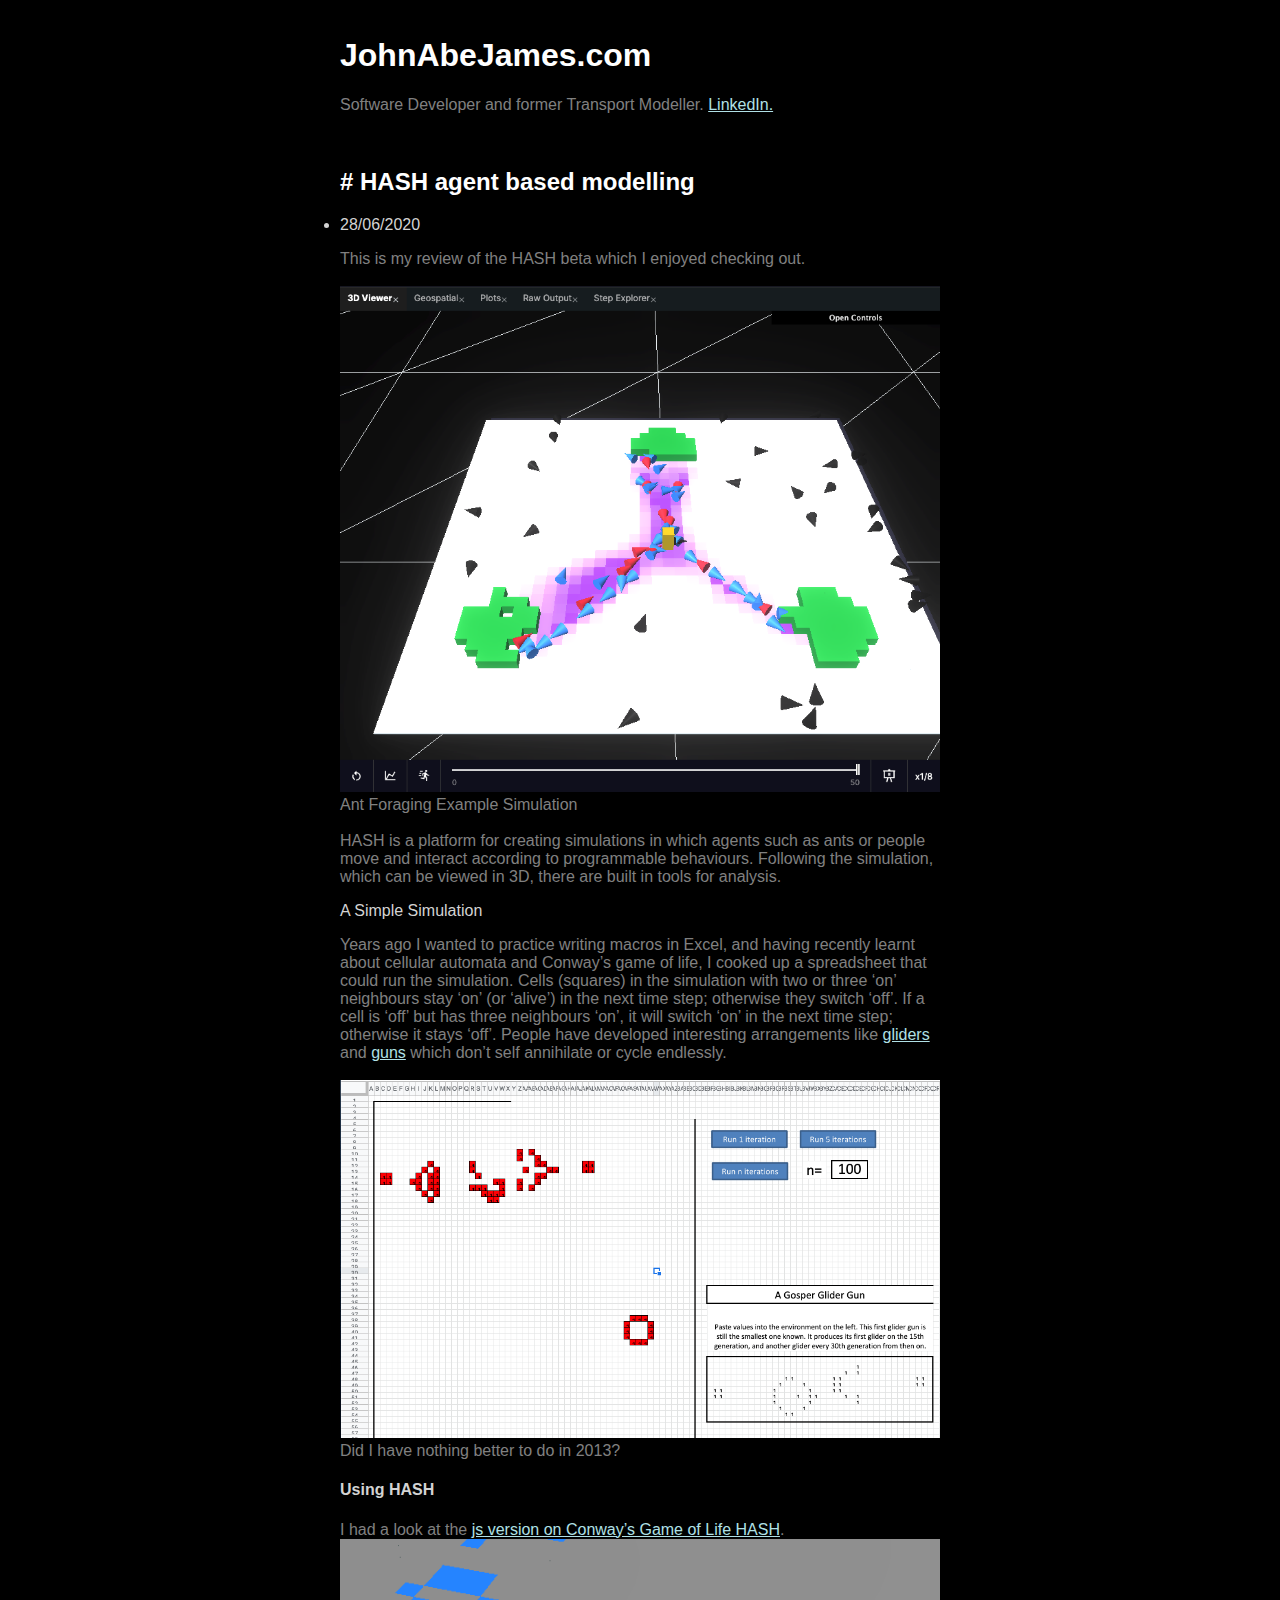
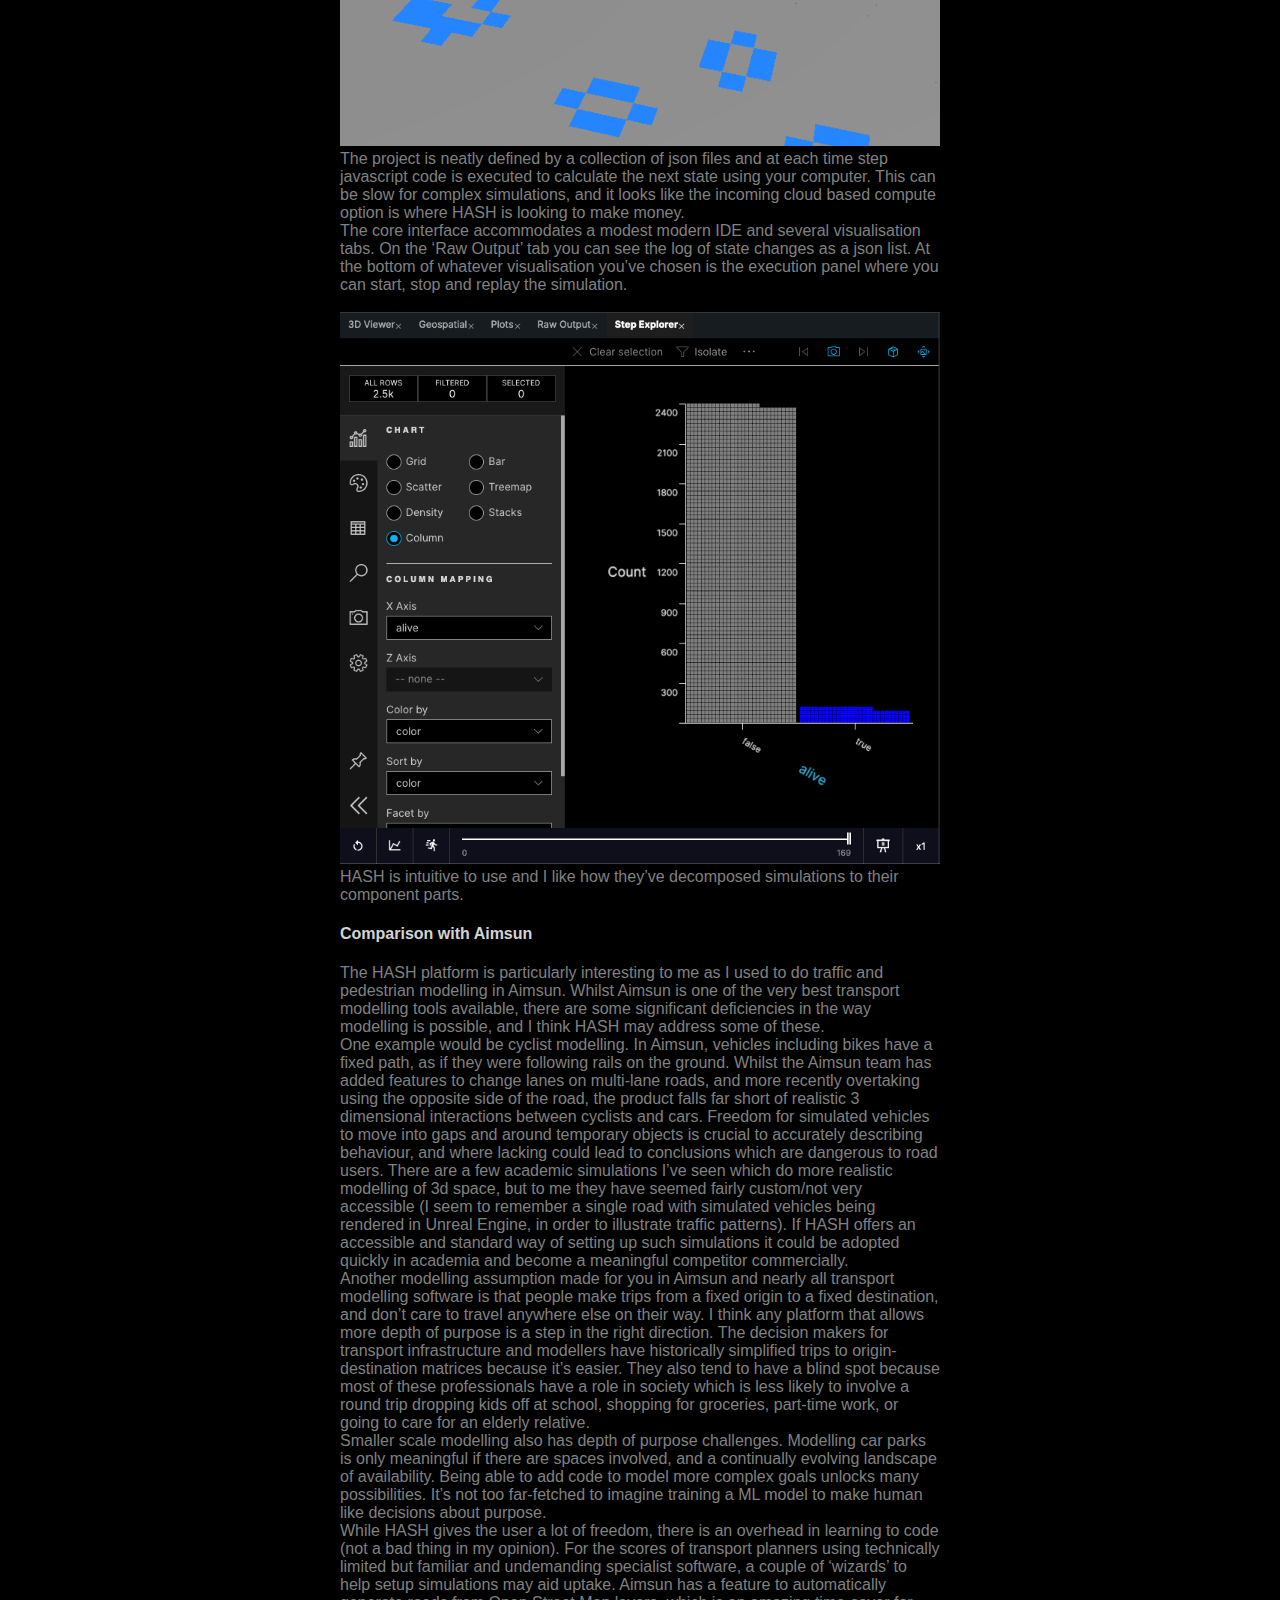
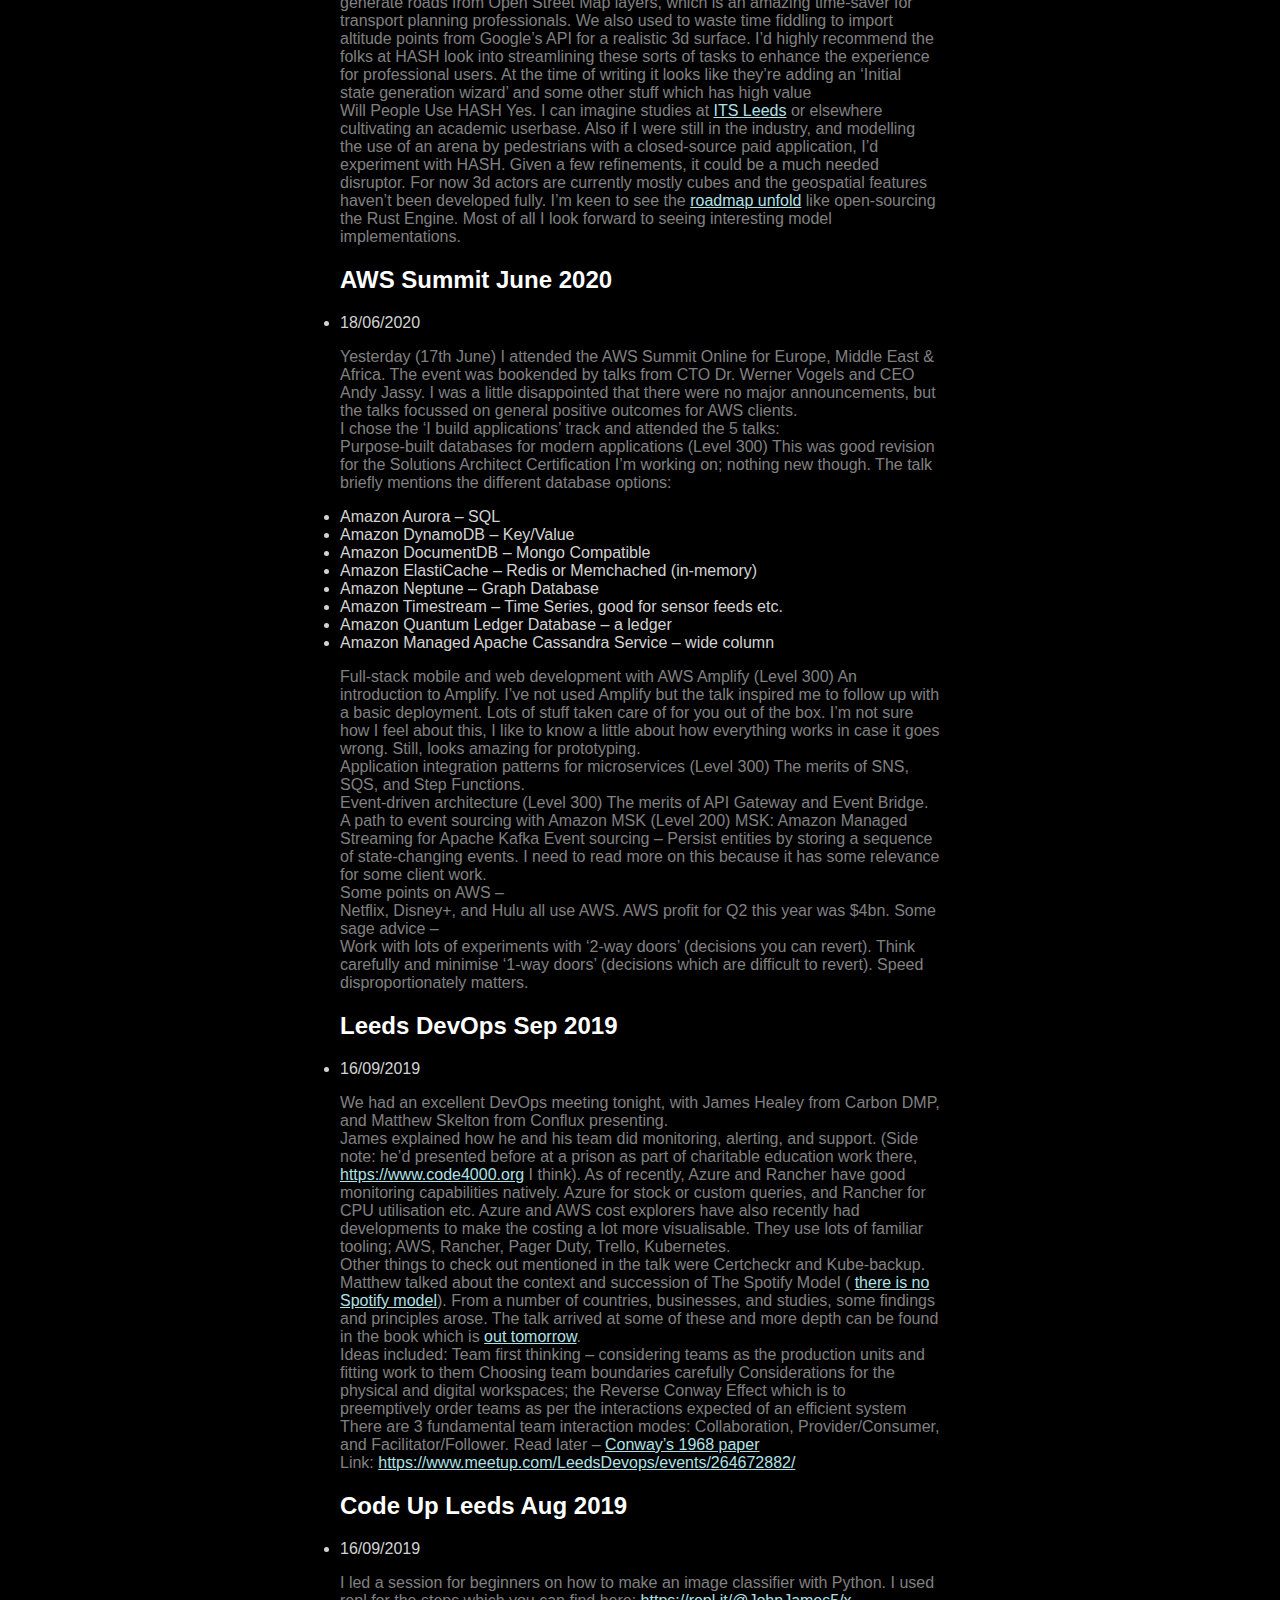
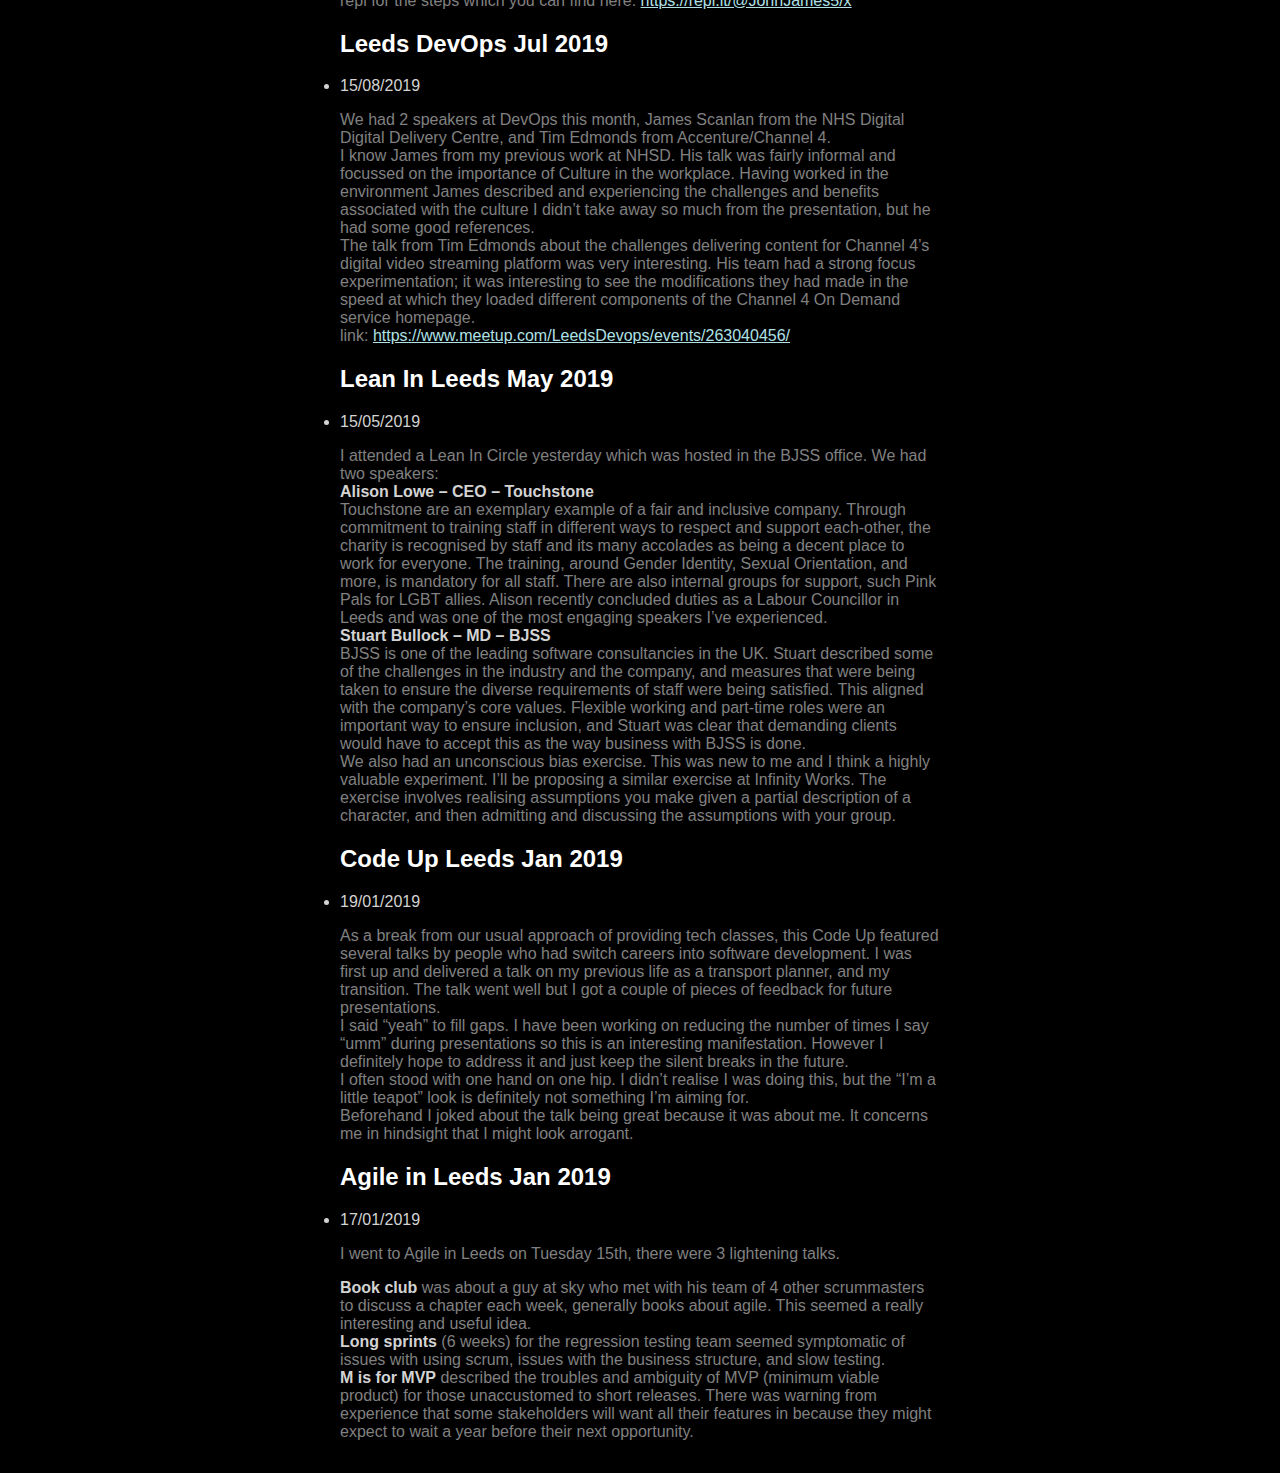
==== commit b1b4dccd: "update contents and style" ====
--- a/index.html
+++ b/index.html
@@ -2,16 +2,28 @@
 <html>
 <head>
   <title>JohnAbeJames.com</title>
+
+  <link rel="apple-touch-icon" sizes="180x180" href="./apple-touch-icon.png">
+  <link rel="icon" type="image/png" sizes="32x32" href="./favicon-32x32.png">
+  <link rel="icon" type="image/png" sizes="16x16" href="./favicon-16x16.png">
+  <link rel="manifest" href="./site.webmanifest">
+
   <style>
     body {
         background-color: black;
         margin: auto;
         padding: 16px;
         max-width: 600px;
+        font-family: Arial, Helvetica, sans-serif;
     }
-    h1   {color: lightgrey;}
+    * {
+    color: lightgrey;
+    }
+    h1   {color: white;}
+    h2   {color: white;}
     p    {color: grey;}
     a    {color: powderblue;}
+    img  {max-width: 600px;}
     </style>
 </head>
 <body>
@@ -22,13 +34,6 @@
         <a href="https://www.linkedin.com/in/john-a-james/">LinkedIn.</a>
     </p>
     <br>
-    <h2>WordPress plugins and Updating this site</h2>
-    <li>19/10/2020</li>
-    <p>
-        I’ve recently added Google Analytics to this site, using the MonsterInsights WordPress plugin, which was nice and easy. Visitors will now see a GDPR compliant prompt to accept analytics cookies in a banner; this uses another WordPress plugin, the inventively named ‘Google Analytics Opt-Out‘. I was previously doing any monitoring by using the Bandwidth graphs on Digital Ocean as a proxy, but this was an exercise in being more nosey.
-        <br>
-        The only other news on the site is that I’m thinking of putting it on a t3.nano in AWS. This would cost £3.53 per month including tax instead of the £4.68 I’m paying for a Digital Ocean Droplet. I’m simply not using all the compute or memory. I may try another plugin UpdraftPlus to copy everything across.
-    </p>
 
     <h2># HASH agent based modelling</h2>
     <li>28/06/2020</li>
@@ -45,7 +50,9 @@
     </p>
         A Simple Simulation
     <p>
-        Years ago I wanted to practice writing macros in Excel, and having recently learnt about cellular automata and Conway’s game of life, I cooked up a spreadsheet that could run the simulation. Cells (squares) in the simulation with two or three ‘on’ neighbours stay ‘on’ (or ‘alive’) in the next time step; otherwise they switch ‘off’. If a cell is ‘off’ but has three neighbours ‘on’, it will switch ‘on’ in the next time step; otherwise it stays ‘off’. People have developed interesting arrangements like gliders and guns which don’t self annihilate or cycle endlessly.
+        Years ago I wanted to practice writing macros in Excel, and having recently learnt about cellular automata and Conway’s game of life, I cooked up a spreadsheet that could run the simulation. Cells (squares) in the simulation with two or three ‘on’ neighbours stay ‘on’ (or ‘alive’) in the next time step; otherwise they switch ‘off’. If a cell is ‘off’ but has three neighbours ‘on’, it will switch ‘on’ in the next time step; otherwise it stays ‘off’. People have developed interesting arrangements like 
+        <a href="https://en.wikipedia.org/wiki/Glider_(Conway%27s_Life)">gliders</a> and 
+        <a href="https://en.wikipedia.org/wiki/Gun_(cellular_automaton)">guns</a> which don’t self annihilate or cycle endlessly.
         <br>
         <br>
         <img src='./pics/excel.png'/>
@@ -55,7 +62,8 @@
 
         <h4>Using HASH</h4>
     <p>
-        I had a look at the js version on Conway’s Game of Life HASH.
+        I had a look at the 
+        <a href="https://hash.ai/index/5de93f49d4b4c15ea799dcd9/conways-game-of-life">js version on Conway’s Game of Life HASH</a>.
         <br>
         
         <img src='./pics/hash.png'/>
@@ -90,7 +98,7 @@
         <br>
 
         Will People Use HASH
-        Yes. I can imagine studies at ITS Leeds or elsewhere cultivating an academic userbase. Also if I were still in the industry, and modelling the use of an arena by pedestrians with a closed-source paid application, I’d experiment with HASH. Given a few refinements, it could be a much needed disruptor. For now 3d actors are currently mostly cubes and the geospatial features haven’t been developed fully. I’m keen to see the roadmap unfold like open-sourcing the Rust Engine. Most of all I look forward to seeing interesting model implementations.
+        Yes. I can imagine studies at <a href="https://environment.leeds.ac.uk/transport">ITS Leeds</a> or elsewhere cultivating an academic userbase. Also if I were still in the industry, and modelling the use of an arena by pedestrians with a closed-source paid application, I’d experiment with HASH. Given a few refinements, it could be a much needed disruptor. For now 3d actors are currently mostly cubes and the geospatial features haven’t been developed fully. I’m keen to see the <a href="https://hash.ai/roadmap">roadmap unfold</a> like open-sourcing the Rust Engine. Most of all I look forward to seeing interesting model implementations.
     </p>
 
     <h2>AWS Summit June 2020</h2>
@@ -143,11 +151,13 @@
     <p>
         We had an excellent DevOps meeting tonight, with James Healey from Carbon DMP, and Matthew Skelton from Conflux presenting.
         <br>
-        James explained how he and his team did monitoring, alerting, and support. (Side note: he’d presented before at a prison as part of charitable education work there, https://www.code4000.org I think). As of recently, Azure and Rancher have good monitoring capabilities natively. Azure for stock or custom queries, and Rancher for CPU utilisation etc. Azure and AWS cost explorers have also recently had developments to make the costing a lot more visualisable. They use lots of familiar tooling; AWS, Rancher, Pager Duty, Trello, Kubernetes.
+        James explained how he and his team did monitoring, alerting, and support. (Side note: he’d presented before at a prison as part of charitable education work there, 
+        <a href="https://www.code4000.org">https://www.code4000.org</a> I think). As of recently, Azure and Rancher have good monitoring capabilities natively. Azure for stock or custom queries, and Rancher for CPU utilisation etc. Azure and AWS cost explorers have also recently had developments to make the costing a lot more visualisable. They use lots of familiar tooling; AWS, Rancher, Pager Duty, Trello, Kubernetes.
         <br>
         Other things to check out mentioned in the talk were Certcheckr and Kube-backup.
         <br>
-        Matthew talked about the context and succession of The Spotify Model (there is no Spotify model). From a number of countries, businesses, and studies, some findings and principles arose. The talk arrived at some of these and more depth can be found in the book which is out tomorrow.
+        Matthew talked about the context and succession of The Spotify Model (
+            <a href="https://www.infoq.com/presentations/spotify-culture-stc/">there is no Spotify model</a>). From a number of countries, businesses, and studies, some findings and principles arose. The talk arrived at some of these and more depth can be found in the book which is <a href="https://www.amazon.co.uk/Team-Topologies-Organizing-Business-Technology/dp/1942788819/ref=sr_1_1?crid=3SCJYMO28YMFD&keywords=team+topologies&qid=1568669741&sprefix=team+topo%2Caps%2C134&sr=8-1">out tomorrow</a>.
         <br>
         Ideas included:
         
@@ -155,16 +165,16 @@
         Choosing team boundaries carefully
         Considerations for the physical and digital workspaces; the Reverse Conway Effect which is to preemptively order teams as per the interactions expected of an efficient system
         There are 3 fundamental team interaction modes: Collaboration, Provider/Consumer, and Facilitator/Follower.
-        Read later – Conway’s 1968 paper
-        <br>
-        Link: https://www.meetup.com/LeedsDevops/events/264672882/
+        Read later – <a href="http://www.melconway.com/Home/Committees_Paper.html">Conway’s 1968 paper</a>
+        <br>
+        Link: <a href="https://www.meetup.com/LeedsDevops/events/264672882/">https://www.meetup.com/LeedsDevops/events/264672882/</a>
     </p>
 
 
     <h2>Code Up Leeds Aug 2019</h2>
     <li>16/09/2019</li>
     <p>
-        I led a session for beginners on how to make an image classifier with Python. I used repl for the steps which you can find here: https://repl.it/@JohnJames5/x
+        I led a session for beginners on how to make an image classifier with Python. I used repl for the steps which you can find here: <a href="https://repl.it/@JohnJames5/x">https://repl.it/@JohnJames5/x</a>
     </p>
 
     <h2>Leeds DevOps Jul 2019</h2>
@@ -176,7 +186,7 @@
         <br>
         The talk from Tim Edmonds about the challenges delivering content for Channel 4’s digital video streaming platform was very interesting. His team had a strong focus experimentation; it was interesting to see the modifications they had made in the speed at which they loaded different components of the Channel 4 On Demand service homepage.
         <br>
-        link: https://www.meetup.com/LeedsDevops/events/263040456/
+        link: <a href=https://www.meetup.com/LeedsDevops/events/263040456/">https://www.meetup.com/LeedsDevops/events/263040456/</a>
         <br>
     </p>
     
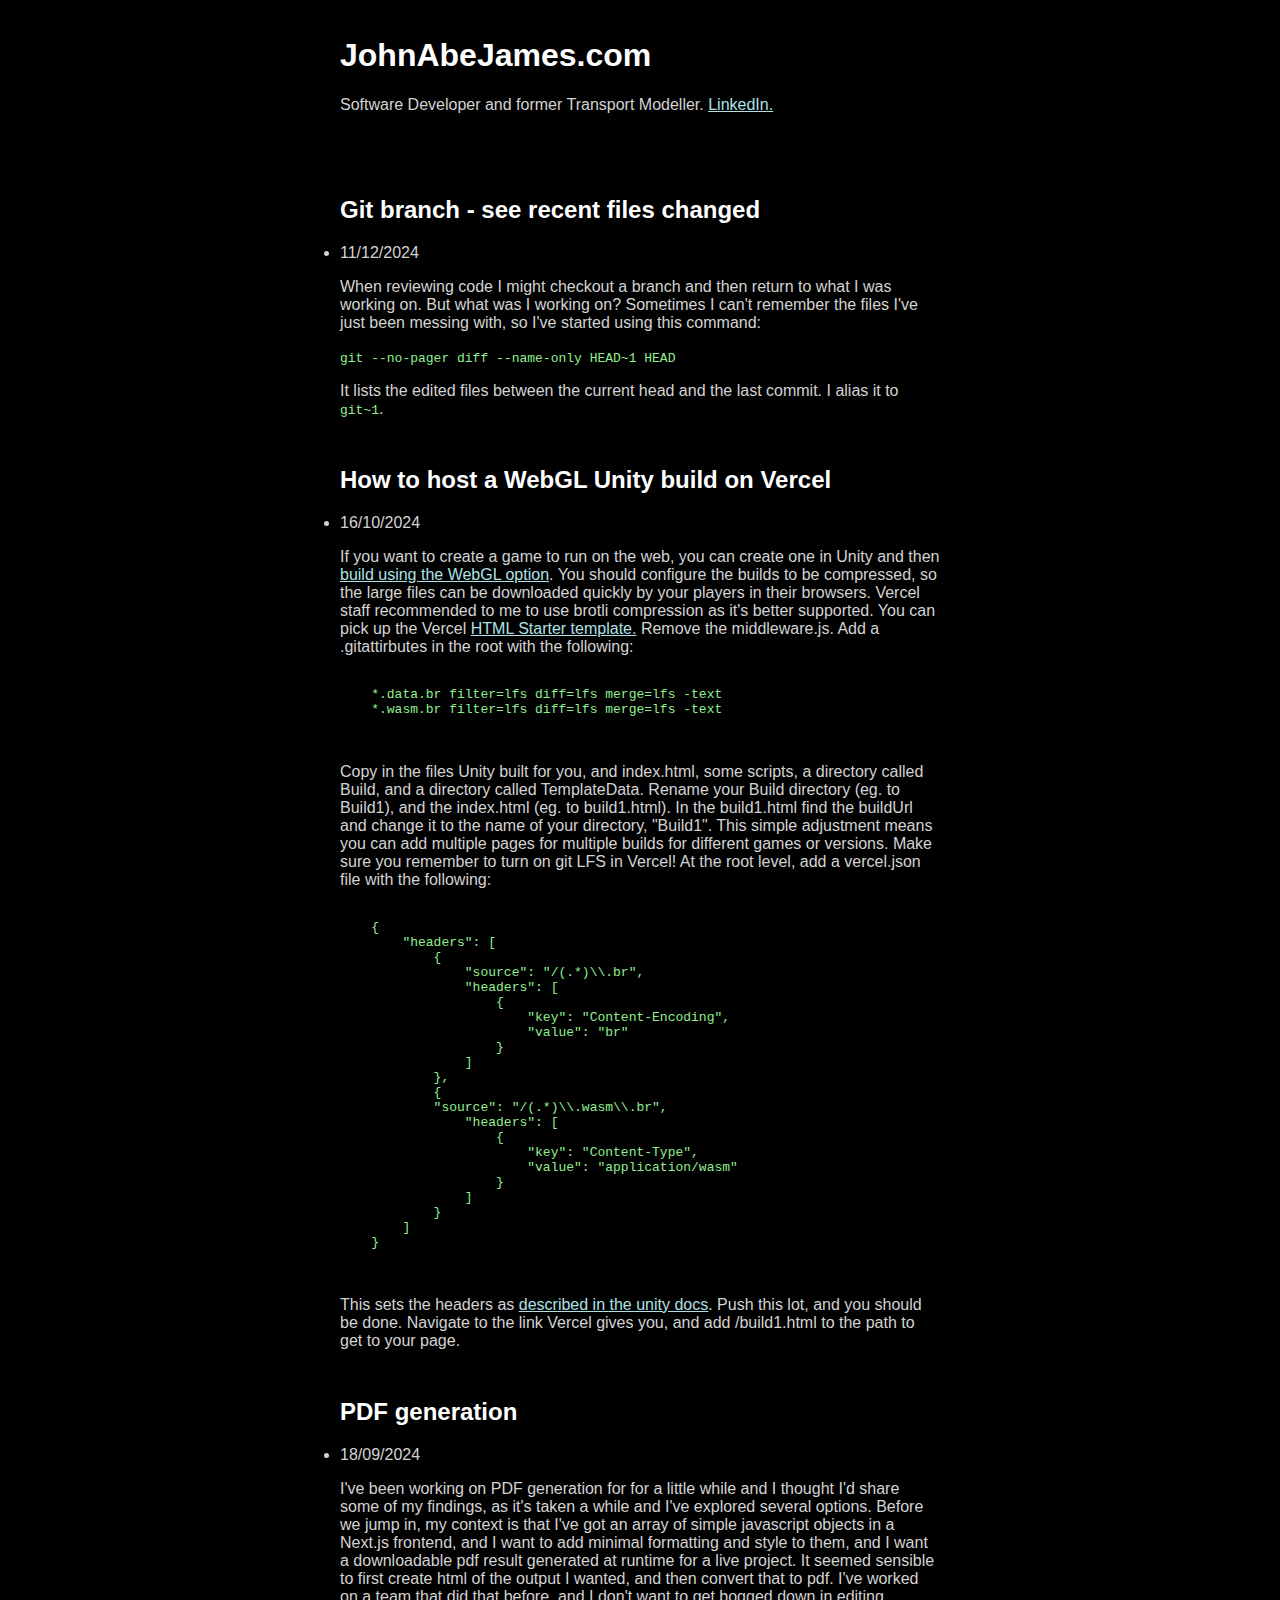
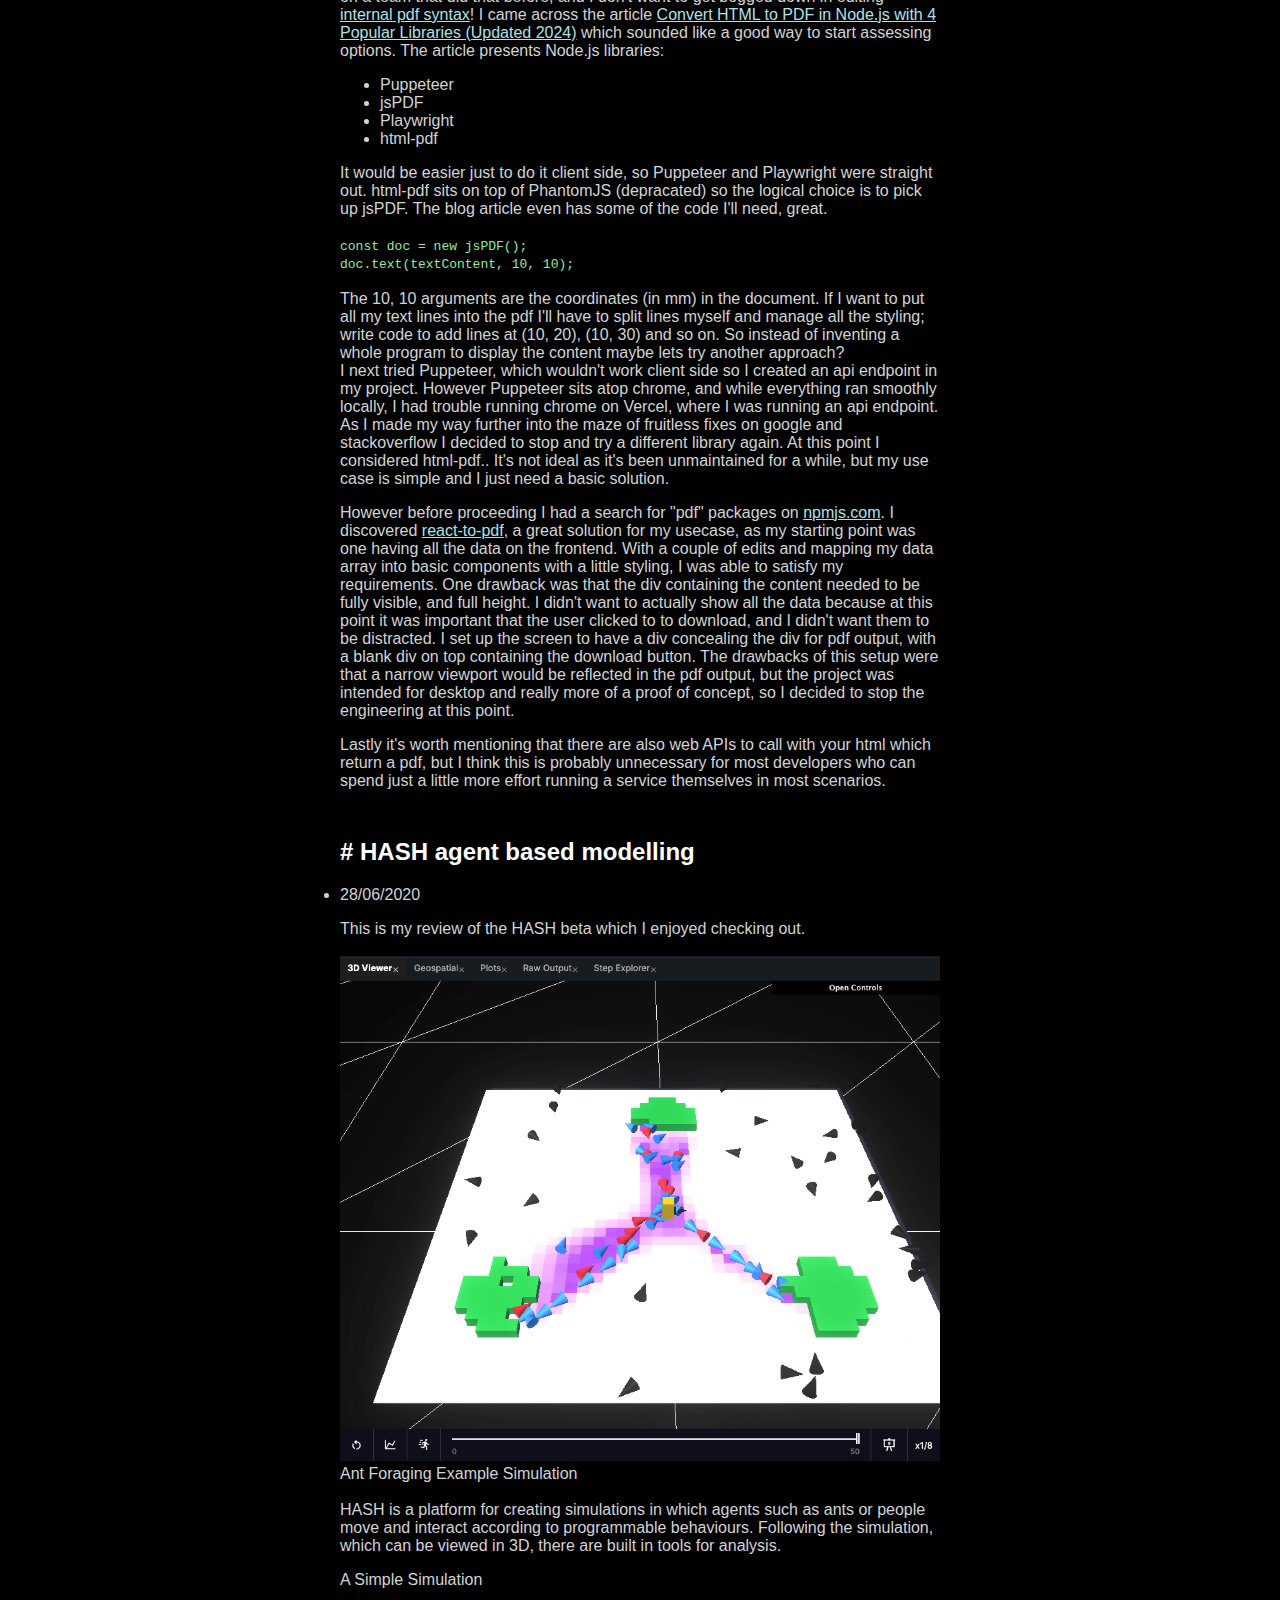
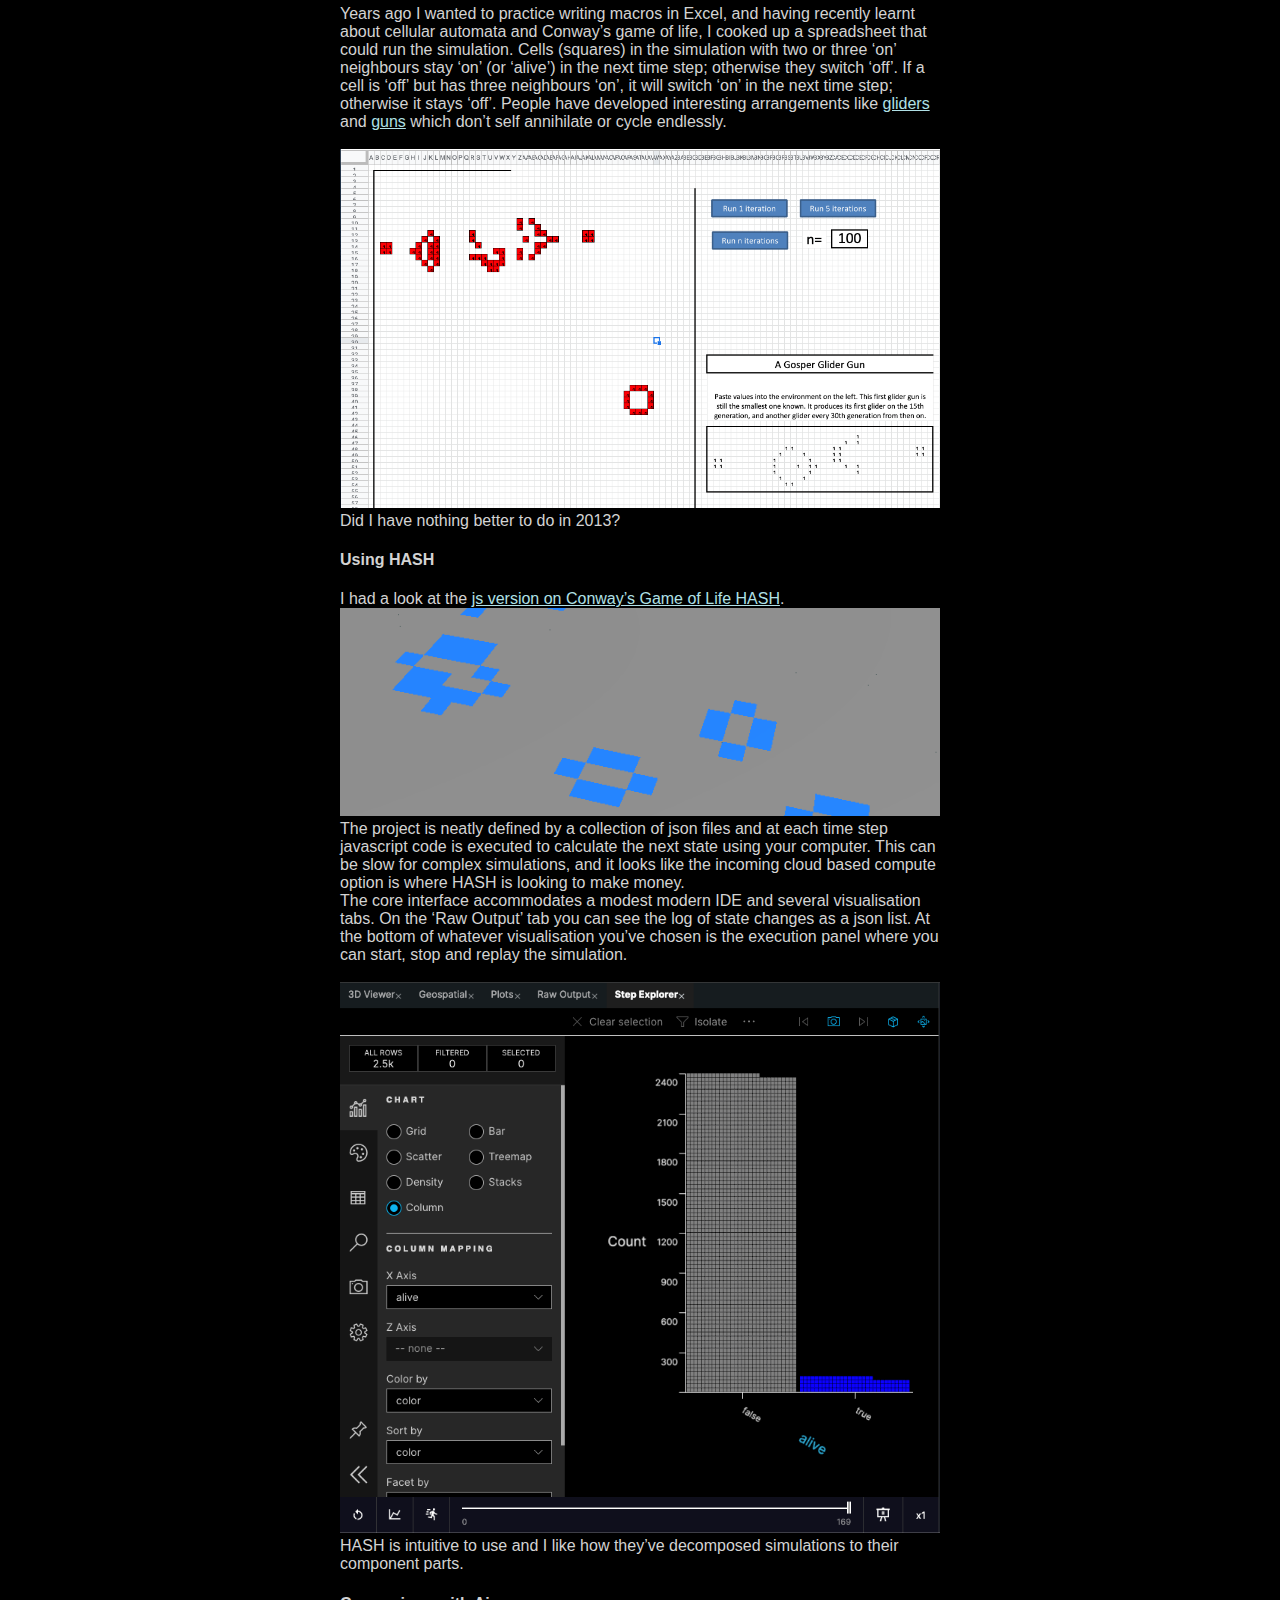
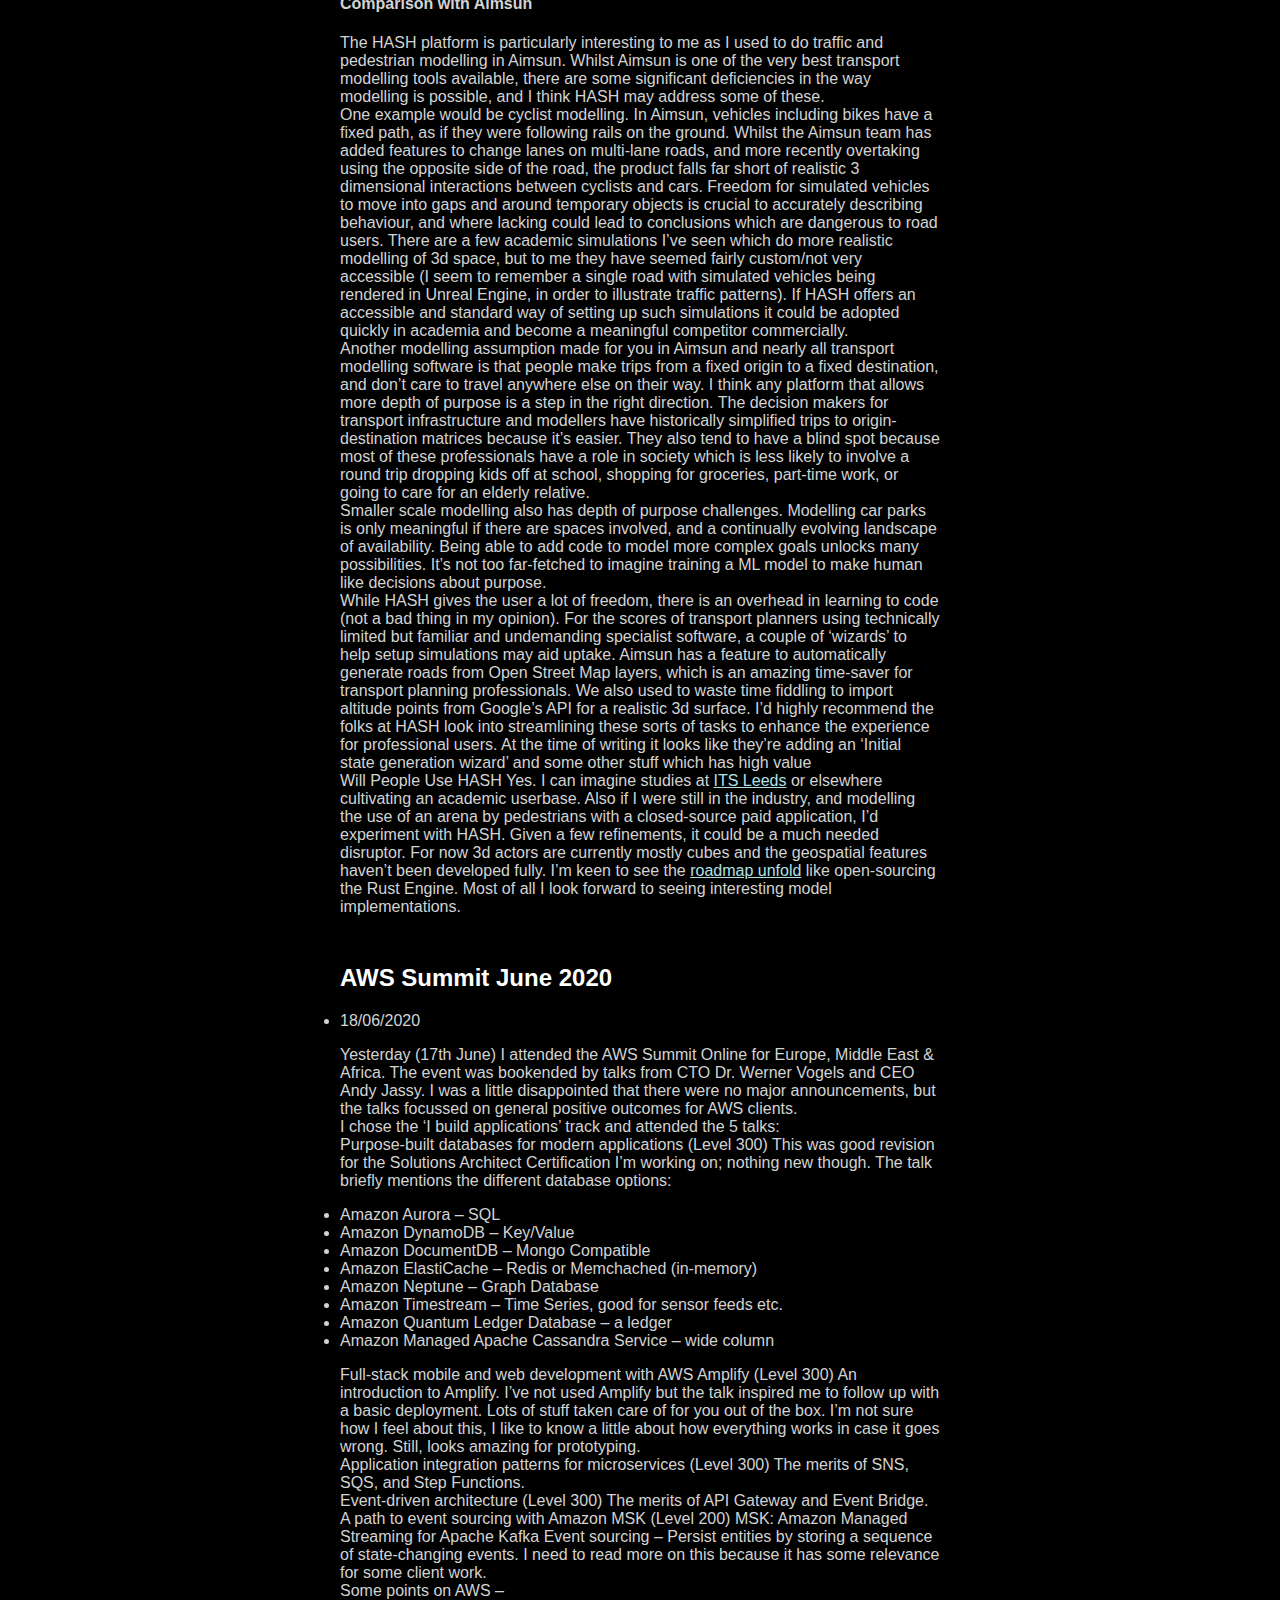
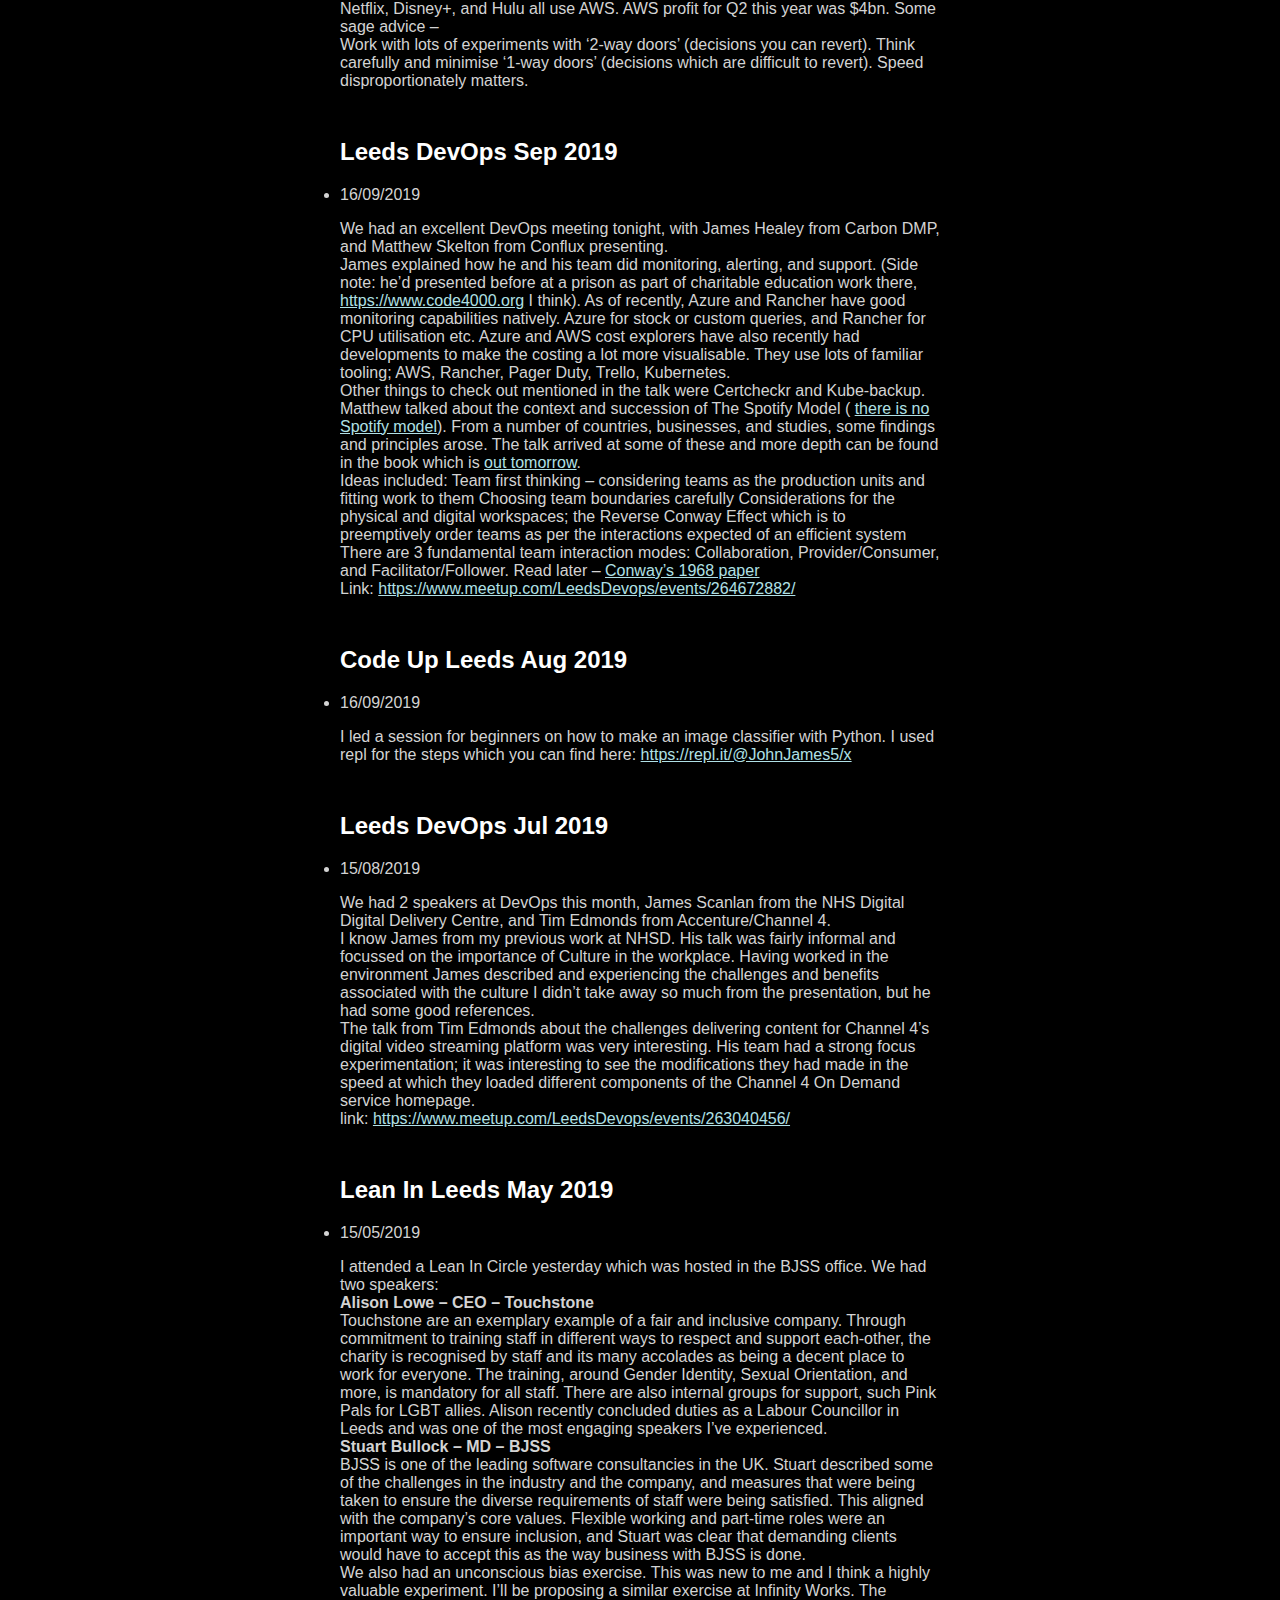
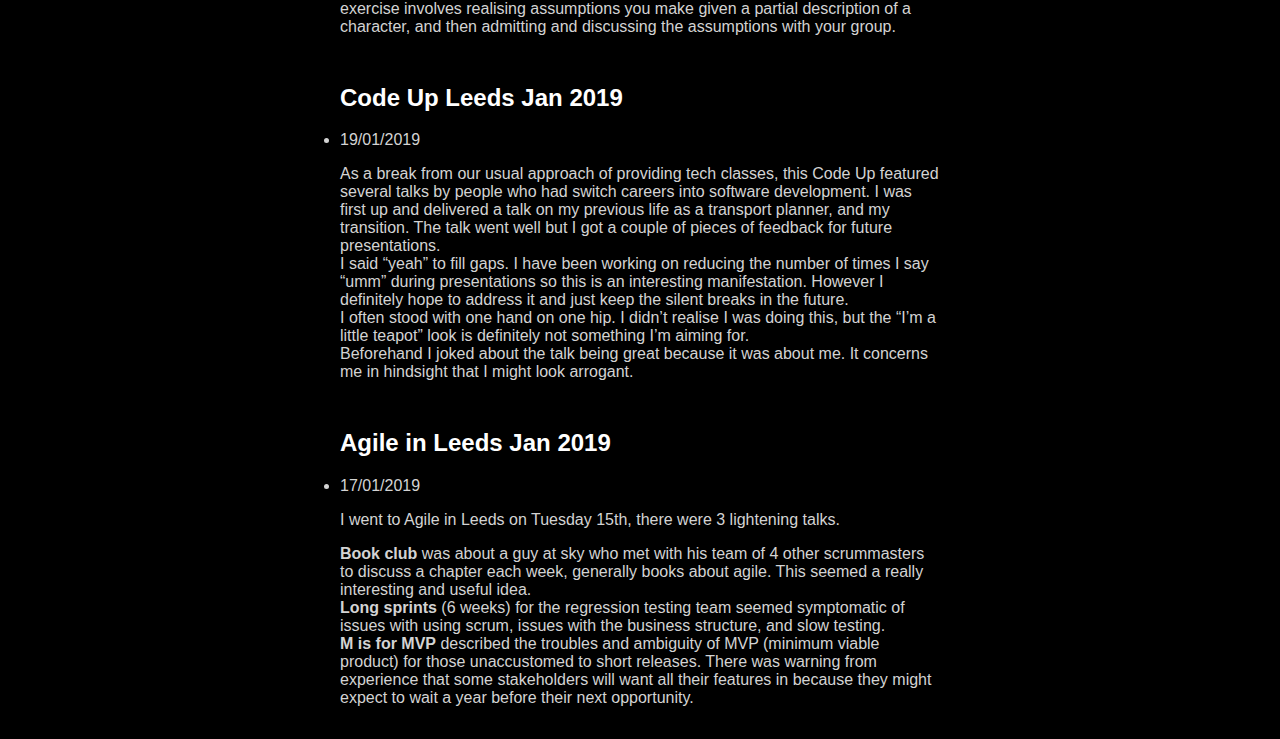
==== commit 20721fb3: "add new articles" ====
--- a/index.html
+++ b/index.html
@@ -8,6 +8,7 @@
   <link rel="icon" type="image/png" sizes="16x16" href="./favicon-16x16.png">
   <link rel="manifest" href="./site.webmanifest">
 
+  
   <style>
     body {
         background-color: black;
@@ -20,10 +21,11 @@
     color: lightgrey;
     }
     h1   {color: white;}
-    h2   {color: white;}
-    p    {color: grey;}
+    h2   {color: white; margin-top: 48px;}
+    p    {color: lightgrey;}
     a    {color: powderblue;}
     img  {max-width: 600px;}
+    code {color: lightgreen;}
     </style>
 </head>
 <body>
@@ -34,6 +36,123 @@
         <a href="https://www.linkedin.com/in/john-a-james/">LinkedIn.</a>
     </p>
     <br>
+
+    <h2>Git branch - see recent files changed</h2>
+    <li>11/12/2024</li>
+    <p>
+        When reviewing code I might checkout a branch and then return to what I was working on. But what was I working on? Sometimes I can't remember the files I've just been messing with, so I've started using this command:
+    </p>
+    <code>
+        git --no-pager diff --name-only HEAD~1 HEAD
+    </code>
+    <p>
+        It lists the edited files between the current head and the last commit. I alias it to <code>git~1</code>.
+    </p>
+
+    <h2>How to host a WebGL Unity build on Vercel</h2>
+    <li>16/10/2024</li>
+    <p>
+        If you want to create a game to run on the web, you can create one in Unity and then <a href="https://docs.unity3d.com/Manual/webgl-building.html">build using the WebGL option</a>.
+        You should configure the builds to be compressed, so the large files can be downloaded quickly by your players in their browsers.
+        Vercel staff recommended to me to use brotli compression as it's better supported.
+        You can pick up the Vercel <a href="https://vercel.com/templates/react/html-starter">HTML Starter template.</a>
+        Remove the middleware.js.
+        Add a .gitattirbutes in the root with the following:
+    </p>
+    <pre>
+        <code>
+    *.data.br filter=lfs diff=lfs merge=lfs -text
+    *.wasm.br filter=lfs diff=lfs merge=lfs -text
+        </code>
+    </pre>
+    <p>
+        Copy in the files Unity built for you, and index.html, some scripts, a directory called Build, and a directory called TemplateData.
+        Rename your Build directory (eg. to Build1), and the index.html (eg. to build1.html). In the build1.html find the buildUrl and change it to the name of your directory, "Build1".
+        This simple adjustment means you can add multiple pages for multiple builds for different games or versions.
+        Make sure you remember to turn on git LFS in Vercel!
+        At the root level, add a vercel.json file with the following:
+    </p>
+    <pre>
+        <code>
+    {
+        "headers": [
+            {
+                "source": "/(.*)\\.br",
+                "headers": [
+                    {
+                        "key": "Content-Encoding",
+                        "value": "br"
+                    }
+                ]
+            },
+            {
+            "source": "/(.*)\\.wasm\\.br",
+                "headers": [
+                    {
+                        "key": "Content-Type",
+                        "value": "application/wasm"
+                    }
+                ]
+            }
+        ]
+    }
+        </code>
+    </pre>
+    <p>
+        This sets the headers as <a href="https://docs.unity3d.com/Manual/webgl-server-configuration-code-samples.html">described in the unity docs</a>.
+        Push this lot, and you should be done.
+        Navigate to the link Vercel gives you, and add /build1.html to the path to get to your page.
+    </p>
+
+    <h2>PDF generation</h2>
+    <li>18/09/2024</li>
+    <p>
+        I've been working on PDF generation for for a little while and I thought I'd share some of my findings, as it's taken a while and I've explored several options.
+        Before we jump in, my context is that I've got an array of simple javascript objects in a Next.js frontend, and I want to add minimal formatting and style to them, and I want a downloadable pdf result generated at runtime for a live project.
+        It seemed sensible to first create html of the output I wanted, and then convert that to pdf. I've worked on a team that did that before, and I don't want to get bogged down in editing <a href="https://medium.com/@jberkenbilt/the-structure-of-a-pdf-file-6f08114a58f6">internal pdf syntax</a>!
+        I came across the article <a href="https://apitemplate.io/blog/how-to-convert-html-to-pdf-using-node-js/">Convert HTML to PDF in Node.js with 4 Popular Libraries (Updated 2024)</a> which sounded like a good way to start assessing options.
+        The article presents Node.js libraries:
+        </p>
+        <ul>
+            <li>Puppeteer</li>
+            <li>jsPDF</li>
+            <li>Playwright</li>
+            <li>html-pdf</li>
+        </ul>
+        <p>
+        It would be easier just to do it client side, so Puppeteer and Playwright were straight out.
+        html-pdf sits on top of PhantomJS (depracated) so the logical choice is to pick up jsPDF. The blog article even has some of the code I'll need, great.
+        <br/>
+        <br />
+        <code>
+            const doc = new jsPDF();<br />
+            doc.text(textContent, 10, 10);
+        </code>
+        <br />
+        <br />
+        The 10, 10 arguments are the coordinates (in mm) in the document. If I want to put all my text lines into the pdf I'll have to split lines myself and manage all the styling; write code to add lines at (10, 20), (10, 30) and so on.
+        So instead of inventing a whole program to display the content maybe lets try another approach?
+        
+        <br />
+
+        I next tried Puppeteer, which wouldn't work client side so I created an api endpoint in my project.
+        However Puppeteer sits atop chrome, and while everything ran smoothly locally, I had trouble running chrome on Vercel, where I was running an api endpoint. As I made my way further into the maze of fruitless fixes on google and stackoverflow I decided to stop and try a different library again.
+
+        At this point I considered html-pdf.. It's not ideal as it's been unmaintained for a while, but my use case is simple and I just need a basic solution.
+    </p>
+    <p>
+    
+        However before proceeding I had a search for "pdf" packages on <a href="https://www.npmjs.com/">npmjs.com</a>. I discovered <a href=""https://www.npmjs.com/package/react-to-pdf">react-to-pdf</a>, a great solution for my usecase, as my starting point was one having all the data on the frontend.
+        With a couple of edits and mapping my data array into basic components with a little styling, I was able to satisfy my requirements.
+        One drawback was that the div containing the content needed to be fully visible, and full height. I didn't want to actually show all the data because at this point it was important that the user clicked to to download, and I didn't want them to be distracted. 
+        <!-- Making the div scrollable (overflow-y: scroll) clipped the pdf output, so the easy way to show just a little was also . -->
+        I set up the screen to have a div concealing the div for pdf output, with a blank div on top containing the download button.
+        The drawbacks of this setup were that a narrow viewport would be reflected in the pdf output, but the project was intended for desktop and really more of a proof of concept, so I decided to stop the engineering at this point.
+
+    </p>
+    <p>
+        Lastly it's worth mentioning that there are also web APIs to call with your html which return a pdf, but I think this is probably unnecessary for most developers who can spend just a little more effort running a service themselves in most scenarios.
+    </p>
 
     <h2># HASH agent based modelling</h2>
     <li>28/06/2020</li>
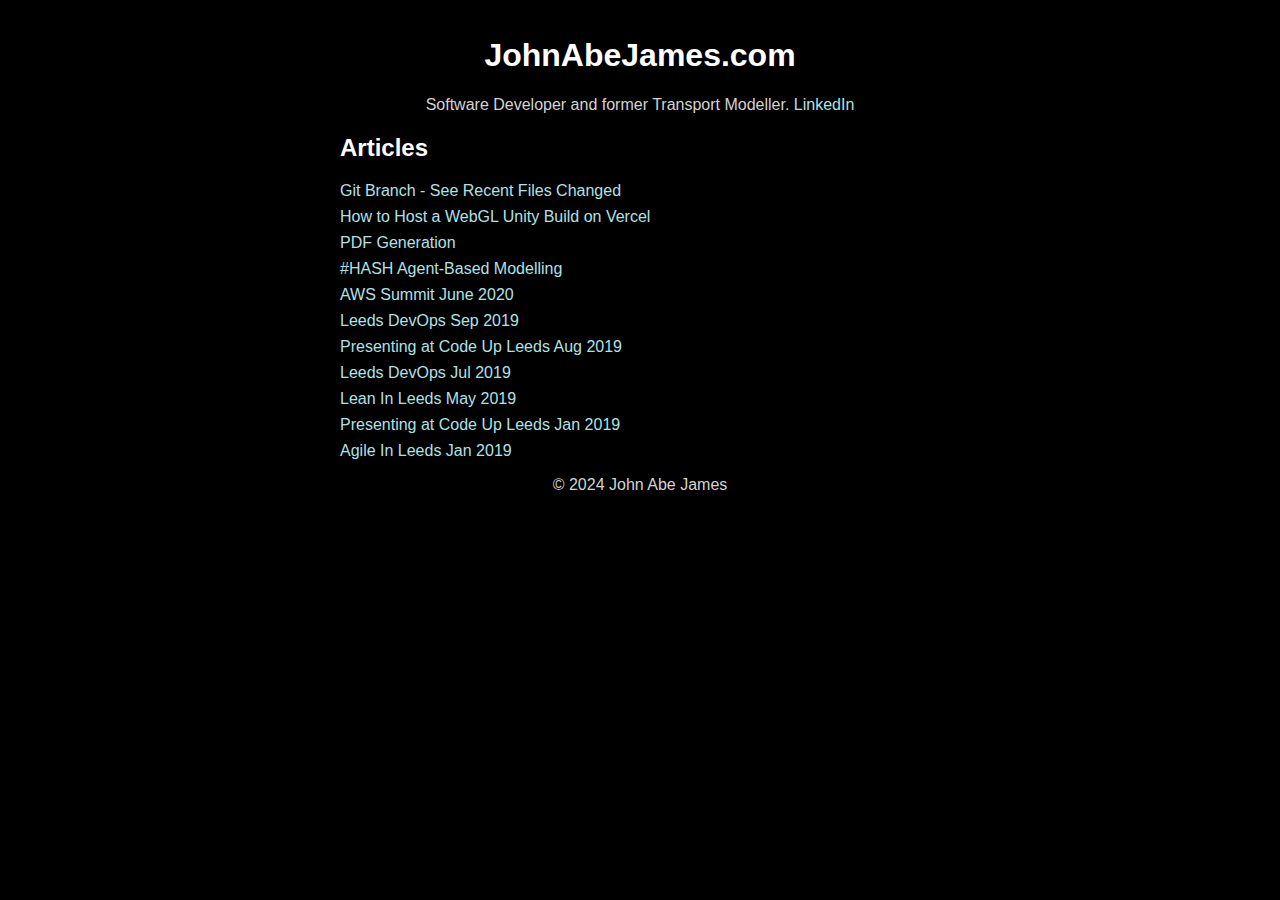
==== commit 4fb07984: "move articles to separate files" ====
--- a/index.html
+++ b/index.html
@@ -1,350 +1,40 @@
 <!DOCTYPE html>
-<html>
+<html lang="en">
+
 <head>
+  <meta charset="UTF-8">
+  <meta name="viewport" content="width=device-width, initial-scale=1.0">
   <title>JohnAbeJames.com</title>
+  <link rel="stylesheet" href="styles.css">
+</head>
 
-  <link rel="apple-touch-icon" sizes="180x180" href="./apple-touch-icon.png">
-  <link rel="icon" type="image/png" sizes="32x32" href="./favicon-32x32.png">
-  <link rel="icon" type="image/png" sizes="16x16" href="./favicon-16x16.png">
-  <link rel="manifest" href="./site.webmanifest">
+<body>
+  <header>
+    <h1>JohnAbeJames.com</h1>
+    <p>Software Developer and former Transport Modeller. <a
+        href="https://www.linkedin.com/in/john-a-james/">LinkedIn</a></p>
+  </header>
 
-  
-  <style>
-    body {
-        background-color: black;
-        margin: auto;
-        padding: 16px;
-        max-width: 600px;
-        font-family: Arial, Helvetica, sans-serif;
-    }
-    * {
-    color: lightgrey;
-    }
-    h1   {color: white;}
-    h2   {color: white; margin-top: 48px;}
-    p    {color: lightgrey;}
-    a    {color: powderblue;}
-    img  {max-width: 600px;}
-    code {color: lightgreen;}
-    </style>
-</head>
-<body>
+  <main>
+    <h2>Articles</h2>
+    <ul>
+      <li><a href="./articles/git-branch-files.html">Git Branch - See Recent Files Changed</a></li>
+      <li><a href="./articles/hosting-webgl.html">How to Host a WebGL Unity Build on Vercel</a></li>
+      <li><a href="./articles/pdf-generation.html">PDF Generation</a></li>
+      <li><a href="./articles/hash-agent-modelling.html">#HASH Agent-Based Modelling</a></li>
+      <li><a href="./articles/aws-summit-2020.html">AWS Summit June 2020</a></li>
+      <li><a href="./articles/leeds-devops-2.html">Leeds DevOps Sep 2019</a></li>
+      <li><a href="./articles/code-up-2.html">Presenting at Code Up Leeds Aug 2019</a></li>
+      <li><a href="./articles/leeds-devops.html">Leeds DevOps Jul 2019</a></li>
+      <li><a href="./articles/lean-in-leeds.html">Lean In Leeds May 2019</a></li>
+      <li><a href="./articles/code-up.html">Presenting at Code Up Leeds Jan 2019</a></li>
+      <li><a href="./articles/agile-in-leeds.html">Agile In Leeds Jan 2019</a></li>
+    </ul>
+  </main>
 
-    <h1>JohnAbeJames.com</h1>
-    <p>
-        Software Developer and former Transport Modeller. 
-        <a href="https://www.linkedin.com/in/john-a-james/">LinkedIn.</a>
-    </p>
-    <br>
+  <footer>
+    <p>&copy; 2024 John Abe James</p>
+  </footer>
+</body>
 
-    <h2>Git branch - see recent files changed</h2>
-    <li>11/12/2024</li>
-    <p>
-        When reviewing code I might checkout a branch and then return to what I was working on. But what was I working on? Sometimes I can't remember the files I've just been messing with, so I've started using this command:
-    </p>
-    <code>
-        git --no-pager diff --name-only HEAD~1 HEAD
-    </code>
-    <p>
-        It lists the edited files between the current head and the last commit. I alias it to <code>git~1</code>.
-    </p>
-
-    <h2>How to host a WebGL Unity build on Vercel</h2>
-    <li>16/10/2024</li>
-    <p>
-        If you want to create a game to run on the web, you can create one in Unity and then <a href="https://docs.unity3d.com/Manual/webgl-building.html">build using the WebGL option</a>.
-        You should configure the builds to be compressed, so the large files can be downloaded quickly by your players in their browsers.
-        Vercel staff recommended to me to use brotli compression as it's better supported.
-        You can pick up the Vercel <a href="https://vercel.com/templates/react/html-starter">HTML Starter template.</a>
-        Remove the middleware.js.
-        Add a .gitattirbutes in the root with the following:
-    </p>
-    <pre>
-        <code>
-    *.data.br filter=lfs diff=lfs merge=lfs -text
-    *.wasm.br filter=lfs diff=lfs merge=lfs -text
-        </code>
-    </pre>
-    <p>
-        Copy in the files Unity built for you, and index.html, some scripts, a directory called Build, and a directory called TemplateData.
-        Rename your Build directory (eg. to Build1), and the index.html (eg. to build1.html). In the build1.html find the buildUrl and change it to the name of your directory, "Build1".
-        This simple adjustment means you can add multiple pages for multiple builds for different games or versions.
-        Make sure you remember to turn on git LFS in Vercel!
-        At the root level, add a vercel.json file with the following:
-    </p>
-    <pre>
-        <code>
-    {
-        "headers": [
-            {
-                "source": "/(.*)\\.br",
-                "headers": [
-                    {
-                        "key": "Content-Encoding",
-                        "value": "br"
-                    }
-                ]
-            },
-            {
-            "source": "/(.*)\\.wasm\\.br",
-                "headers": [
-                    {
-                        "key": "Content-Type",
-                        "value": "application/wasm"
-                    }
-                ]
-            }
-        ]
-    }
-        </code>
-    </pre>
-    <p>
-        This sets the headers as <a href="https://docs.unity3d.com/Manual/webgl-server-configuration-code-samples.html">described in the unity docs</a>.
-        Push this lot, and you should be done.
-        Navigate to the link Vercel gives you, and add /build1.html to the path to get to your page.
-    </p>
-
-    <h2>PDF generation</h2>
-    <li>18/09/2024</li>
-    <p>
-        I've been working on PDF generation for for a little while and I thought I'd share some of my findings, as it's taken a while and I've explored several options.
-        Before we jump in, my context is that I've got an array of simple javascript objects in a Next.js frontend, and I want to add minimal formatting and style to them, and I want a downloadable pdf result generated at runtime for a live project.
-        It seemed sensible to first create html of the output I wanted, and then convert that to pdf. I've worked on a team that did that before, and I don't want to get bogged down in editing <a href="https://medium.com/@jberkenbilt/the-structure-of-a-pdf-file-6f08114a58f6">internal pdf syntax</a>!
-        I came across the article <a href="https://apitemplate.io/blog/how-to-convert-html-to-pdf-using-node-js/">Convert HTML to PDF in Node.js with 4 Popular Libraries (Updated 2024)</a> which sounded like a good way to start assessing options.
-        The article presents Node.js libraries:
-        </p>
-        <ul>
-            <li>Puppeteer</li>
-            <li>jsPDF</li>
-            <li>Playwright</li>
-            <li>html-pdf</li>
-        </ul>
-        <p>
-        It would be easier just to do it client side, so Puppeteer and Playwright were straight out.
-        html-pdf sits on top of PhantomJS (depracated) so the logical choice is to pick up jsPDF. The blog article even has some of the code I'll need, great.
-        <br/>
-        <br />
-        <code>
-            const doc = new jsPDF();<br />
-            doc.text(textContent, 10, 10);
-        </code>
-        <br />
-        <br />
-        The 10, 10 arguments are the coordinates (in mm) in the document. If I want to put all my text lines into the pdf I'll have to split lines myself and manage all the styling; write code to add lines at (10, 20), (10, 30) and so on.
-        So instead of inventing a whole program to display the content maybe lets try another approach?
-        
-        <br />
-
-        I next tried Puppeteer, which wouldn't work client side so I created an api endpoint in my project.
-        However Puppeteer sits atop chrome, and while everything ran smoothly locally, I had trouble running chrome on Vercel, where I was running an api endpoint. As I made my way further into the maze of fruitless fixes on google and stackoverflow I decided to stop and try a different library again.
-
-        At this point I considered html-pdf.. It's not ideal as it's been unmaintained for a while, but my use case is simple and I just need a basic solution.
-    </p>
-    <p>
-    
-        However before proceeding I had a search for "pdf" packages on <a href="https://www.npmjs.com/">npmjs.com</a>. I discovered <a href=""https://www.npmjs.com/package/react-to-pdf">react-to-pdf</a>, a great solution for my usecase, as my starting point was one having all the data on the frontend.
-        With a couple of edits and mapping my data array into basic components with a little styling, I was able to satisfy my requirements.
-        One drawback was that the div containing the content needed to be fully visible, and full height. I didn't want to actually show all the data because at this point it was important that the user clicked to to download, and I didn't want them to be distracted. 
-        <!-- Making the div scrollable (overflow-y: scroll) clipped the pdf output, so the easy way to show just a little was also . -->
-        I set up the screen to have a div concealing the div for pdf output, with a blank div on top containing the download button.
-        The drawbacks of this setup were that a narrow viewport would be reflected in the pdf output, but the project was intended for desktop and really more of a proof of concept, so I decided to stop the engineering at this point.
-
-    </p>
-    <p>
-        Lastly it's worth mentioning that there are also web APIs to call with your html which return a pdf, but I think this is probably unnecessary for most developers who can spend just a little more effort running a service themselves in most scenarios.
-    </p>
-
-    <h2># HASH agent based modelling</h2>
-    <li>28/06/2020</li>
-    <p>
-        This is my review of the HASH beta which I enjoyed checking out.
-        <br>
-        <br>
-        <img src='./pics/hash1.png'/>
-        Ant Foraging Example Simulation
-        <br>
-        <br>
-        HASH is a platform for creating simulations in which agents such as ants or people move and interact according to programmable behaviours. Following the simulation, which can be viewed in 3D, there are built in tools for analysis.
-        <br>
-    </p>
-        A Simple Simulation
-    <p>
-        Years ago I wanted to practice writing macros in Excel, and having recently learnt about cellular automata and Conway’s game of life, I cooked up a spreadsheet that could run the simulation. Cells (squares) in the simulation with two or three ‘on’ neighbours stay ‘on’ (or ‘alive’) in the next time step; otherwise they switch ‘off’. If a cell is ‘off’ but has three neighbours ‘on’, it will switch ‘on’ in the next time step; otherwise it stays ‘off’. People have developed interesting arrangements like 
-        <a href="https://en.wikipedia.org/wiki/Glider_(Conway%27s_Life)">gliders</a> and 
-        <a href="https://en.wikipedia.org/wiki/Gun_(cellular_automaton)">guns</a> which don’t self annihilate or cycle endlessly.
-        <br>
-        <br>
-        <img src='./pics/excel.png'/>
-        Did I have nothing better to do in 2013?
-        <br>
-    </p>
-
-        <h4>Using HASH</h4>
-    <p>
-        I had a look at the 
-        <a href="https://hash.ai/index/5de93f49d4b4c15ea799dcd9/conways-game-of-life">js version on Conway’s Game of Life HASH</a>.
-        <br>
-        
-        <img src='./pics/hash.png'/>
-        <br>
-
-        The project is neatly defined by a collection of json files and at each time step javascript code is executed to calculate the next state using your computer. This can be slow for complex simulations, and it looks like the incoming cloud based compute option is where HASH is looking to make money.
-        <br>
-
-        The core interface accommodates a modest modern IDE and several visualisation tabs. On the ‘Raw Output’ tab you can see the log of state changes as a json list. At the bottom of whatever visualisation you’ve chosen is the execution panel where you can start, stop and replay the simulation.
-        <br>
-        <br>
-        <img src='./pics/hash3.png'/>
-
-        HASH is intuitive to use and I like how they’ve decomposed simulations to their component parts.
-        <br>
-    </p>
-        <h4>Comparison with Aimsun</h4>
-    <p>
-        The HASH platform is particularly interesting to me as I used to do traffic and pedestrian modelling in Aimsun. Whilst Aimsun is one of the very best transport modelling tools available, there are some significant deficiencies in the way modelling is possible, and I think HASH may address some of these.
-        <br>
-
-        One example would be cyclist modelling. In Aimsun, vehicles including bikes have a fixed path, as if they were following rails on the ground. Whilst the Aimsun team has added features to change lanes on multi-lane roads, and more recently overtaking using the opposite side of the road, the product falls far short of realistic 3 dimensional interactions between cyclists and cars. Freedom for simulated vehicles to move into gaps and around temporary objects is crucial to accurately describing behaviour, and where lacking could lead to conclusions which are dangerous to road users. There are a few academic simulations I’ve seen which do more realistic modelling of 3d space, but to me they have seemed fairly custom/not very accessible (I seem to remember a single road with simulated vehicles being rendered in Unreal Engine, in order to illustrate traffic patterns). If HASH offers an accessible and standard way of setting up such simulations it could be adopted quickly in academia and become a meaningful competitor commercially.
-        <br>
-
-        Another modelling assumption made for you in Aimsun and nearly all transport modelling software is that people make trips from a fixed origin to a fixed destination, and don’t care to travel anywhere else on their way. I think any platform that allows more depth of purpose is a step in the right direction. The decision makers for transport infrastructure and modellers have historically simplified trips to origin-destination matrices because it’s easier. They also tend to have a blind spot because most of these professionals have a role in society which is less likely to involve a round trip dropping kids off at school, shopping for groceries, part-time work, or going to care for an elderly relative.
-        <br>
-
-        Smaller scale modelling also has depth of purpose challenges. Modelling car parks is only meaningful if there are spaces involved, and a continually evolving landscape of availability. Being able to add code to model more complex goals unlocks many possibilities. It’s not too far-fetched to imagine training a ML model to make human like decisions about purpose.
-        <br>
-
-        While HASH gives the user a lot of freedom, there is an overhead in learning to code (not a bad thing in my opinion). For the scores of transport planners using technically limited but familiar and undemanding specialist software, a couple of ‘wizards’ to help setup simulations may aid uptake. Aimsun has a feature to automatically generate roads from Open Street Map layers, which is an amazing time-saver for transport planning professionals. We also used to waste time fiddling to import altitude points from Google’s API for a realistic 3d surface. I’d highly recommend the folks at HASH look into streamlining these sorts of tasks to enhance the experience for professional users. At the time of writing it looks like they’re adding an ‘Initial state generation wizard’ and some other stuff which has high value
-        <br>
-
-        Will People Use HASH
-        Yes. I can imagine studies at <a href="https://environment.leeds.ac.uk/transport">ITS Leeds</a> or elsewhere cultivating an academic userbase. Also if I were still in the industry, and modelling the use of an arena by pedestrians with a closed-source paid application, I’d experiment with HASH. Given a few refinements, it could be a much needed disruptor. For now 3d actors are currently mostly cubes and the geospatial features haven’t been developed fully. I’m keen to see the <a href="https://hash.ai/roadmap">roadmap unfold</a> like open-sourcing the Rust Engine. Most of all I look forward to seeing interesting model implementations.
-    </p>
-
-    <h2>AWS Summit June 2020</h2>
-    <li>18/06/2020</li>
-    <p>
-        Yesterday (17th June) I attended the AWS Summit Online for Europe, Middle East & Africa. The event was bookended by talks from CTO Dr. Werner Vogels and CEO Andy Jassy. I was a little disappointed that there were no major announcements, but the talks focussed on general positive outcomes for AWS clients.
-        <br>
-        I chose the ‘I build applications’ track and attended the 5 talks:
-        <br>
-        Purpose-built databases for modern applications (Level 300)
-        This was good revision for the Solutions Architect Certification I’m working on; nothing new though. The talk briefly mentions the different database options:
-    </p>
-
-    <li>Amazon Aurora – SQL</li>
-    <li>Amazon DynamoDB – Key/Value</li>
-    <li>Amazon DocumentDB – Mongo Compatible</li>
-    <li>Amazon ElastiCache – Redis or Memchached (in-memory)</li>
-    <li>Amazon Neptune – Graph Database</li>
-    <li>Amazon Timestream – Time Series, good for sensor feeds etc.</li>
-    <li>Amazon Quantum Ledger Database – a ledger</li>
-    <li>Amazon Managed Apache Cassandra Service – wide column</li>
-    <p>
-        Full-stack mobile and web development with AWS Amplify (Level 300)
-        An introduction to Amplify. I’ve not used Amplify but the talk inspired me to follow up with a basic deployment. Lots of stuff taken care of for you out of the box. I’m not sure how I feel about this, I like to know a little about how everything works in case it goes wrong. Still, looks amazing for prototyping.
-        <br>
-        Application integration patterns for microservices (Level 300)
-        The merits of SNS, SQS, and Step Functions.
-        <br>
-        Event-driven architecture (Level 300)
-        The merits of API Gateway and Event Bridge.
-        <br>
-        A path to event sourcing with Amazon MSK (Level 200)
-        MSK: Amazon Managed Streaming for Apache Kafka
-        Event sourcing –
-        Persist entities by storing a sequence of state-changing events.
-        I need to read more on this because it has some relevance for some client work.
-        <br>
-        Some points on AWS –
-        <br>
-        Netflix, Disney+, and Hulu all use AWS.
-        AWS profit for Q2 this year was $4bn.
-        Some sage advice –
-        <br>
-        Work with lots of experiments with ‘2-way doors’ (decisions you can revert). Think carefully and minimise ‘1-way doors’ (decisions which are difficult to revert).
-        Speed disproportionately matters.
-    </p>
-
-    <h2>Leeds DevOps Sep 2019</h2>
-    <li>16/09/2019</li>
-    <p>
-        We had an excellent DevOps meeting tonight, with James Healey from Carbon DMP, and Matthew Skelton from Conflux presenting.
-        <br>
-        James explained how he and his team did monitoring, alerting, and support. (Side note: he’d presented before at a prison as part of charitable education work there, 
-        <a href="https://www.code4000.org">https://www.code4000.org</a> I think). As of recently, Azure and Rancher have good monitoring capabilities natively. Azure for stock or custom queries, and Rancher for CPU utilisation etc. Azure and AWS cost explorers have also recently had developments to make the costing a lot more visualisable. They use lots of familiar tooling; AWS, Rancher, Pager Duty, Trello, Kubernetes.
-        <br>
-        Other things to check out mentioned in the talk were Certcheckr and Kube-backup.
-        <br>
-        Matthew talked about the context and succession of The Spotify Model (
-            <a href="https://www.infoq.com/presentations/spotify-culture-stc/">there is no Spotify model</a>). From a number of countries, businesses, and studies, some findings and principles arose. The talk arrived at some of these and more depth can be found in the book which is <a href="https://www.amazon.co.uk/Team-Topologies-Organizing-Business-Technology/dp/1942788819/ref=sr_1_1?crid=3SCJYMO28YMFD&keywords=team+topologies&qid=1568669741&sprefix=team+topo%2Caps%2C134&sr=8-1">out tomorrow</a>.
-        <br>
-        Ideas included:
-        
-        Team first thinking – considering teams as the production units and fitting work to them
-        Choosing team boundaries carefully
-        Considerations for the physical and digital workspaces; the Reverse Conway Effect which is to preemptively order teams as per the interactions expected of an efficient system
-        There are 3 fundamental team interaction modes: Collaboration, Provider/Consumer, and Facilitator/Follower.
-        Read later – <a href="http://www.melconway.com/Home/Committees_Paper.html">Conway’s 1968 paper</a>
-        <br>
-        Link: <a href="https://www.meetup.com/LeedsDevops/events/264672882/">https://www.meetup.com/LeedsDevops/events/264672882/</a>
-    </p>
-
-
-    <h2>Code Up Leeds Aug 2019</h2>
-    <li>16/09/2019</li>
-    <p>
-        I led a session for beginners on how to make an image classifier with Python. I used repl for the steps which you can find here: <a href="https://repl.it/@JohnJames5/x">https://repl.it/@JohnJames5/x</a>
-    </p>
-
-    <h2>Leeds DevOps Jul 2019</h2>
-    <li>15/08/2019</li>
-    <p>
-        We had 2 speakers at DevOps this month, James Scanlan from the NHS Digital Digital Delivery Centre, and Tim Edmonds from Accenture/Channel 4.
-        <br>
-        I know James from my previous work at NHSD. His talk was fairly informal and focussed on the importance of Culture in the workplace. Having worked in the environment James described and experiencing the challenges and benefits associated with the culture I didn’t take away so much from the presentation, but he had some good references.
-        <br>
-        The talk from Tim Edmonds about the challenges delivering content for Channel 4’s digital video streaming platform was very interesting. His team had a strong focus experimentation; it was interesting to see the modifications they had made in the speed at which they loaded different components of the Channel 4 On Demand service homepage.
-        <br>
-        link: <a href=https://www.meetup.com/LeedsDevops/events/263040456/">https://www.meetup.com/LeedsDevops/events/263040456/</a>
-        <br>
-    </p>
-    
-    <h2>Lean In Leeds May 2019</h2>
-    <li>15/05/2019</li>
-    <p>I attended a Lean In Circle yesterday which was hosted in the BJSS office. We had two speakers:
-        <br>
-        <strong>Alison Lowe – CEO – Touchstone</strong> 
-        <br>
-        Touchstone are an exemplary example of a fair and inclusive company. Through commitment to training staff in different ways to respect and support each-other, the charity is recognised by staff and its many accolades as being a decent place to work for everyone. The training, around Gender Identity, Sexual Orientation, and more, is mandatory for all staff. There are also internal groups for support, such Pink Pals for LGBT allies. Alison recently concluded duties as a Labour Councillor in Leeds and was one of the most engaging speakers I’ve experienced.
-        <br>
-        <strong>Stuart Bullock – MD – BJSS</strong> 
-        <br>
-        BJSS is one of the leading software consultancies in the UK. Stuart described some of the challenges in the industry and the company, and measures that were being taken to ensure the diverse requirements of staff were being satisfied. This aligned with the company’s core values. Flexible working and part-time roles were an important way to ensure inclusion, and Stuart was clear that demanding clients would have to accept this as the way business with BJSS is done.
-        <br>
-        We also had an unconscious bias exercise. This was new to me and I think a highly valuable experiment. I’ll be proposing a similar exercise at Infinity Works. The exercise involves realising assumptions you make given a partial description of a character, and then admitting and discussing the assumptions with your group.
-    </p>
-    <h2>Code Up Leeds Jan 2019</h2>
-    <li>19/01/2019</li>
-    <p>As a break from our usual approach of providing tech classes, this Code Up featured several talks by people who had switch careers into software development. I was first up and delivered a talk on my previous life as a transport planner, and my transition. The talk went well but I got a couple of pieces of feedback for future presentations.
-        <br>
-        I said “yeah” to fill gaps. I have been working on reducing the number of times I say “umm” during presentations so this is an interesting manifestation. However I definitely hope to address it and just keep the silent breaks in the future.
-        <br>
-        I often stood with one hand on one hip. I didn’t realise I was doing this, but the “I’m a little teapot” look is definitely not something I’m aiming for.
-        <br>
-        Beforehand I joked about the talk being great because it was about me. It concerns me in hindsight that I might look arrogant.</p>
-
-    <h2>Agile in Leeds Jan 2019</h2>
-    <li>17/01/2019</li>
-    <p>I went to Agile in Leeds on Tuesday 15th, there were 3 lightening talks. </p>
-    <p>
-        <strong>Book club</strong> was about a guy at sky who met with his team of 4 other scrummasters to discuss a chapter each week, generally books about agile. This seemed a really interesting and useful idea.
-        <br>
-        <strong>Long sprints</strong> (6 weeks) for the regression testing team seemed symptomatic of issues with using scrum, issues with the business structure, and slow testing.
-        <br>
-        <strong>M is for MVP</strong> described the troubles and ambiguity of MVP (minimum viable product) for those unaccustomed to short releases. There was warning from experience that some stakeholders will want all their features in because they might expect to wait a year before their next opportunity.
-    </p>
-
-</body>
-</html>
-
-
+</html>--- a/styles.css
+++ b/styles.css
@@ -0,0 +1,51 @@
+body {
+  background-color: black;
+  color: lightgrey;
+  font-family: Arial, Helvetica, sans-serif;
+  margin: auto;
+  padding: 16px;
+  max-width: 600px;
+}
+
+h1,
+h2 {
+  color: white;
+}
+
+a {
+  color: powderblue;
+  text-decoration: none;
+}
+a:hover {
+  text-decoration: underline;
+}
+
+img {
+  max-width: 600px;
+}
+
+
+header,
+footer {
+  text-align: center;
+  margin-bottom: 16px;
+}
+
+code {
+  display: block;
+  background-color: #333;
+  padding: 10px;
+  border-radius: 5px;
+  color: lightgreen;
+  font-family: monospace;
+  overflow-x: auto;
+}
+
+main ul {
+  list-style: none;
+  padding: 0;
+}
+
+main ul li {
+  margin: 8px 0;
+}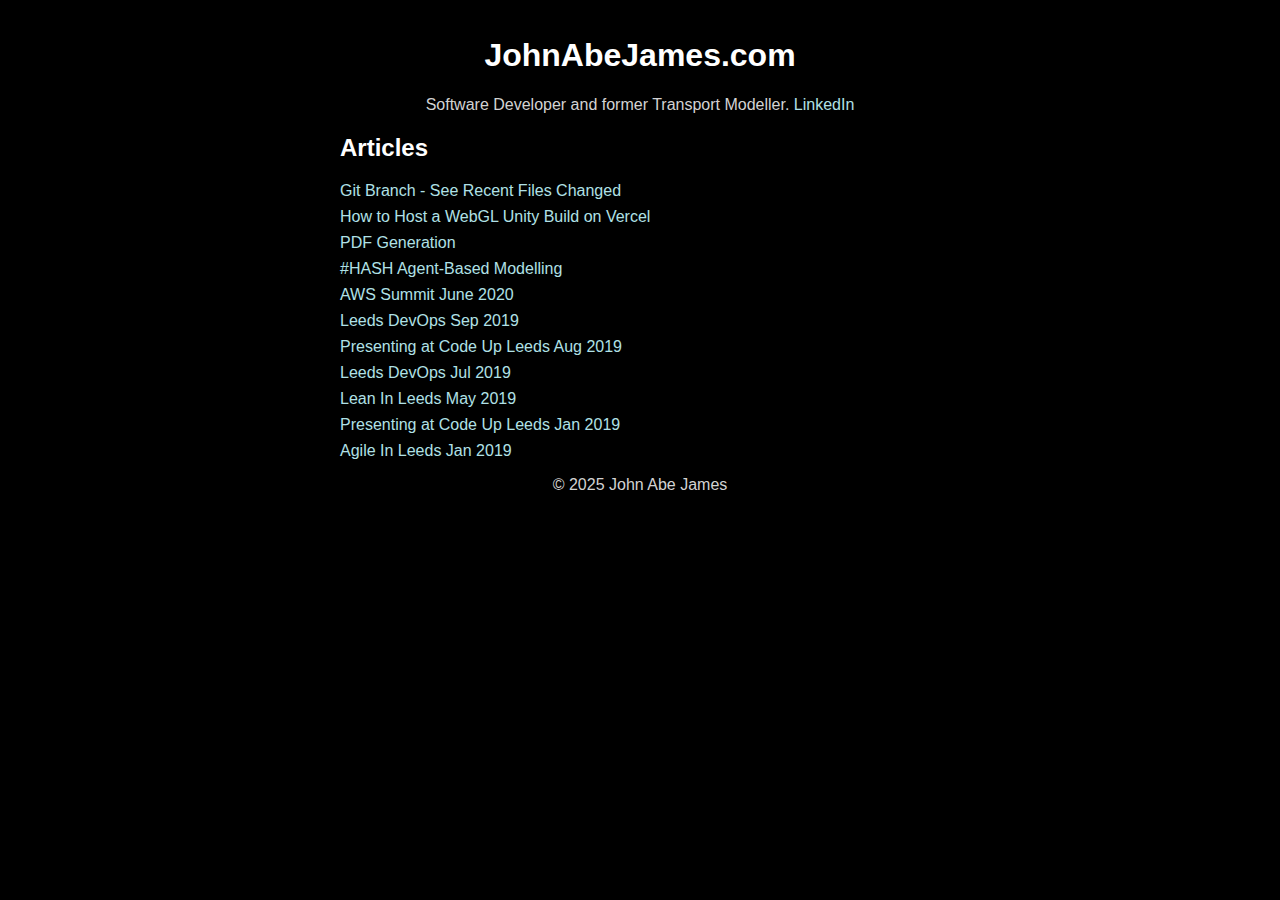
==== commit d1caceab: "update year to 2025" ====
--- a/index.html
+++ b/index.html
@@ -33,7 +33,7 @@
   </main>
 
   <footer>
-    <p>&copy; 2024 John Abe James</p>
+    <p>&copy; 2025 John Abe James</p>
   </footer>
 </body>
 
